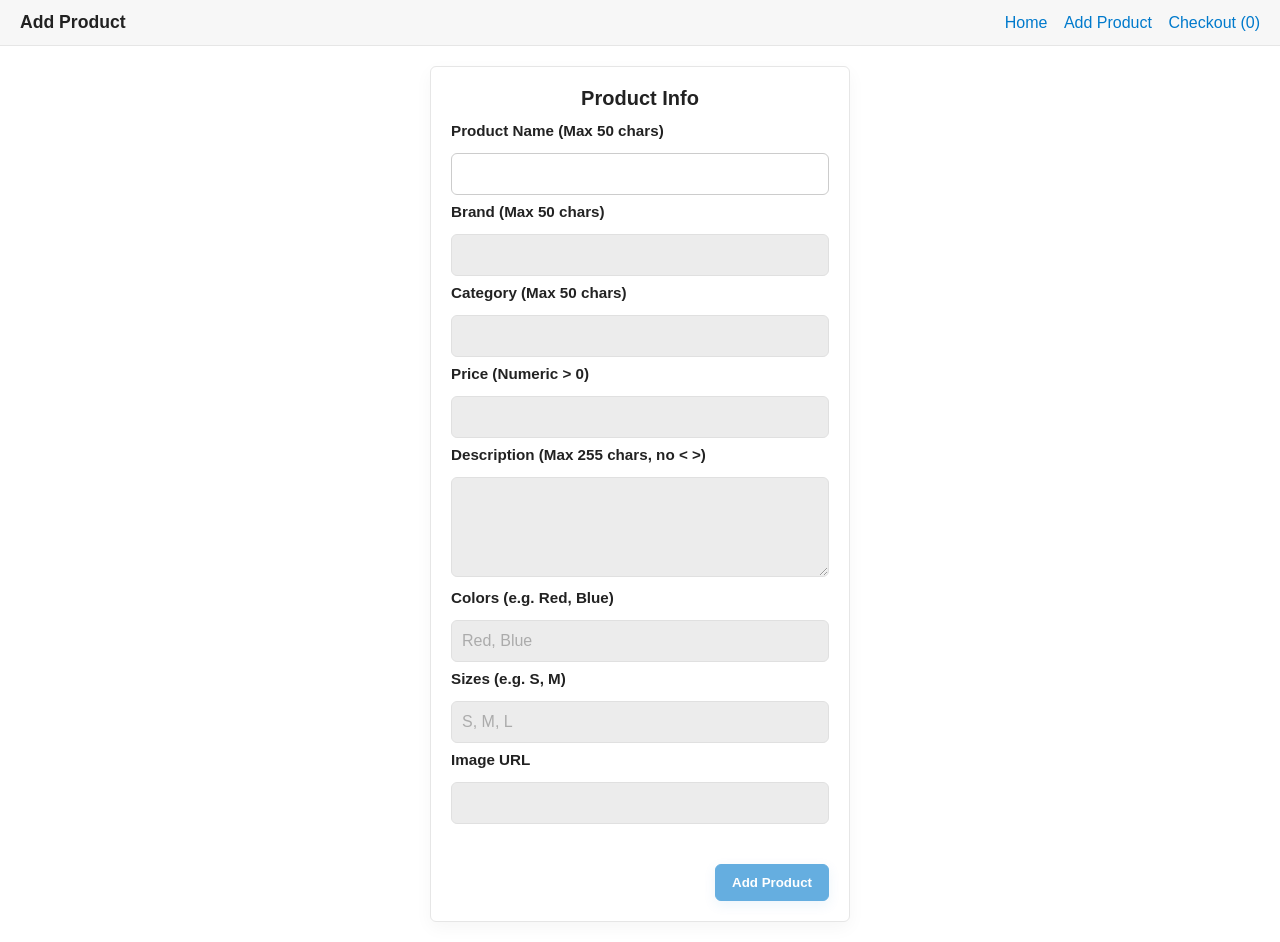
==== add-product.html @ ed346aff "alo" ====
<!doctype html>
<html lang="en">
<head>
  <meta charset="utf-8" />
  <meta name="viewport" content="width=device-width,initial-scale=1" />
  <title>Add Product</title>
  <link rel="stylesheet" href="css/style.css" />
  <style>
    /* CSS hiển thị lỗi */
    .error-msg { color: red; font-size: 0.85em; margin-top: 4px; display: none; }
    .input-error { border: 1px solid red; background-color: #fff0f0; }
    
    /* Làm mờ ô input khi bị Disabled để dễ nhận biết */
    input:disabled, textarea:disabled {
        background-color: #e0e0e0;
        cursor: not-allowed;
        opacity: 0.6;
    }
    
    button { margin-top: 20px; padding: 10px 20px; cursor: pointer; }
    button:disabled { background-color: #ccc; cursor: not-allowed; }
  </style>
</head>
<body>
  <header class="site-header">
    <h1>Add Product</h1>
    <nav>
      <a href="index.html">Home</a>
      <a href="add-product.html">Add Product</a>
      <a href="checkout.html">Checkout (<span id="cart-count">0</span>)</a>
    </nav>
  </header>

  <main>
    <form id="addForm" class="multistep" novalidate>
      <div class="step">
        <h2>Product Info</h2>
        
        <label>Product Name (Max 50 chars)</label>
        <input name="name" id="name" type="text" required />
        <div id="name-error" class="error-msg"></div>

        <label>Brand (Max 50 chars)</label>
        <input name="brand" id="brand" type="text" required />
        <div id="brand-error" class="error-msg"></div>

        <label>Category (Max 50 chars)</label>
        <input name="category" id="category" type="text" required />
        <div id="category-error" class="error-msg"></div>

        <label>Price (Numeric > 0)</label>
        <input name="price" id="price" type="number" step="0.01" required />
        <div id="price-error" class="error-msg"></div>

        <label>Description (Max 255 chars, no &lt; &gt;)</label>
        <textarea name="description" id="description" rows="4"></textarea>
        <div id="description-error" class="error-msg"></div>

        <label>Colors (e.g. Red, Blue)</label>
        <input name="colors" id="colors" type="text" placeholder="Red, Blue" />
        <div id="colors-error" class="error-msg"></div> 

        <label>Sizes (e.g. S, M)</label>
        <input name="sizes" id="sizes" type="text" placeholder="S, M, L" />
        <div id="sizes-error" class="error-msg"></div> 

        <label>Image URL</label>
        <input name="image" id="image" type="url" />
        <div id="image-error" class="error-msg"></div>

        <div class="actions">
          <button type="submit" id="submit" class="btn primary">Add Product</button>
        </div>
      </div>
    </form>
  </main>

  <script src="js/app.js"></script>
  
  <script>
    // --- CẤU HÌNH REGEX ---
    const REGEX_TEXT_STRICT = /^[a-zA-Z0-9\s\u00C0-\u1EF9]+$/; 
    
    // Regex chặn < và > (Dùng cho Description)
    // Ý nghĩa: Chuỗi chỉ được chứa các ký tự KHÔNG PHẢI < hoặc >
    const REGEX_NO_TAGS = /^[^<>]+$/;

    const REGEX_STRICT_LIST = /^[a-zA-Z0-9\u00C0-\u1EF9]+(,\s*[a-zA-Z0-9\u00C0-\u1EF9]+)*$/;
    const REGEX_IMAGE = /^(http|https):\/\/[^ "]+(\.(jpg|png|jpeg|gif|webp))$/i;

    const addForm = document.getElementById('addForm');

    function setError(fieldObj, message) {
        fieldObj.msg = message;
        return false;
    }

    const fields = [
      {
        id: 'name', el: document.getElementById('name'), required: true, 
        validator: function(v) { 
            const t = v.trim();
            if (t.length === 0) return setError(this, 'Name is required');
            if (t.length > 50) return setError(this, 'Name too long (Max 50 chars)');
            if (!REGEX_TEXT_STRICT.test(t)) return setError(this, 'Name contains special characters');
            return true; 
        }, msg: '', touched: false
      },
      {
        id: 'brand', el: document.getElementById('brand'), required: true, 
        validator: function(v) { 
            const t = v.trim();
            if (t.length === 0) return setError(this, 'Brand is required');
            if (t.length > 50) return setError(this, 'Brand too long (Max 50 chars)');
            if (!REGEX_TEXT_STRICT.test(t)) return setError(this, 'Brand contains special characters');
            return true; 
        }, msg: '', touched: false
      },
      {
        id: 'category', el: document.getElementById('category'), required: true, 
        validator: function(v) { 
            const t = v.trim();
            if (t.length === 0) return setError(this, 'Category is required');
            if (t.length > 50) return setError(this, 'Category too long (Max 50 chars)');
            if (!REGEX_TEXT_STRICT.test(t)) return setError(this, 'Category contains special characters');
            return true; 
        }, msg: '', touched: false
      },
      {
        id: 'price', el: document.getElementById('price'), required: true, 
        validator: function(v) {
            if (v === '') return setError(this, 'Price is required');
            if (isNaN(Number(v))) return setError(this, 'Price must be numeric');
            if (Number(v) <= 0) return setError(this, 'Price must be positive');
            return true;
        }, msg: '', touched: false
      },
      {
        id: 'description', el: document.getElementById('description'), required: true, 
        validator: function(v) { 
            const t = v.trim();
            // 1. Kiểm tra rỗng đầu tiên
            if (t.length === 0) return setError(this, 'Description is required');
            
            // 2. Kiểm tra độ dài
            if (t.length > 255) return setError(this, 'Description too long (Max 255 chars)'); 
            
            // 3. Kiểm tra ký tự cấm (nếu không rỗng)
            if (!REGEX_NO_TAGS.test(t)) return setError(this, 'Description cannot contain < or >');
            
            return true; 
        }, msg: '', touched: false
      },
      {
        id: 'colors', el: document.getElementById('colors'), required: true, 
        validator: function(v) { 
            const t = v.trim(); 
            if (t.length === 0) return setError(this, 'Colors are required');
            if (!REGEX_STRICT_LIST.test(t)) return setError(this, 'Invalid Color format');
            return true; 
        }, msg: '', touched: false
      },
      {
        id: 'sizes', el: document.getElementById('sizes'), required: true, 
        validator: function(v) { 
            const t = v.trim(); 
            if (t.length === 0) return setError(this, 'Sizes are required');
            if (!REGEX_STRICT_LIST.test(t)) return setError(this, 'Invalid Size format');
            return true; 
        }, msg: '', touched: false
      },
      {
        id: 'image', el: document.getElementById('image'), required: true, 
        validator: function(v) {
            const t = v.trim();
            if (t.length === 0) return setError(this, 'Image URL is required');
            if (!REGEX_IMAGE.test(t)) return setError(this, 'Invalid Image URL (.jpg, .png...)');
            return true;
        }, msg: '', touched: false
      }
    ];

    function getErrorEl(id){ return document.getElementById(id+'-error'); }

    function isFieldValid(field){
      const val = (field.el && field.el.value !== undefined) ? String(field.el.value) : '';
      return field.required ? !!field.validator.call(field, val) : true;
    }

    function showError(field){
      if(!field.el) return;
      field.el.classList.add('input-error');
      const errEl = getErrorEl(field.id);
      if(errEl){ 
          errEl.style.display = 'block'; 
          errEl.textContent = field.msg; 
      }
    }

    function hideError(field){
      if(!field.el) return;
      field.el.classList.remove('input-error');
      const errEl = getErrorEl(field.id);
      if(errEl){ errEl.style.display = 'none'; }
    }

    function validateFieldDisplay(field){
      const ok = isFieldValid(field);
      if(field.touched && !ok) showError(field); else hideError(field);
      return ok;
    }

    function updateStates(){
      let prevAllValid = true;
      for(let i=0; i<fields.length; i++){
        const f = fields[i];
        
        // --- LOGIC KHÓA Ô TIẾP THEO ---
        if(!prevAllValid){ 
            if(f.el) f.el.disabled = true; // Khóa nếu ô trước lỗi
        } else { 
            if(f.el) f.el.disabled = false; // Mở nếu ô trước ok
        }
        
        // Kiểm tra xem ô hiện tại có hợp lệ không
        // Nếu ô Description đang Blank (Rỗng) -> isFieldValid trả về False -> prevAllValid thành False
        // -> Vòng lặp tiếp theo (Colors) sẽ bị Disabled ngay lập tức.
        if(f.required){
          if(!isFieldValid(f)) prevAllValid = false;
        }
        
        validateFieldDisplay(f);
      }
      
      const allReqOk = fields.filter(f=>f.required).every(f => isFieldValid(f));
      const submitBtn = document.getElementById('submit');
      if(submitBtn) submitBtn.disabled = !allReqOk;
    }

    fields.forEach(f=>{
      if(!f.el) return;
      f.el.addEventListener('blur', ()=>{ f.touched = true; validateFieldDisplay(f); updateStates(); });
      f.el.addEventListener('input', ()=>{ 
          // Khi gõ, nếu đã touched thì hiện lỗi ngay
          if(f.touched) validateFieldDisplay(f); 
          updateStates(); 
      });
    });

    updateStates();

    addForm.addEventListener('submit', (e) => {
      e.preventDefault();
      
      let allValid = true;
      fields.filter(f=>f.required).forEach(f=>{ 
        f.touched = true; 
        if(!isFieldValid(f)) allValid = false; 
      });
      
      if(!allValid) {
          updateStates();
          return;
      }

      // ... (Phần logic lưu dữ liệu giữ nguyên)
      const product = {
        id: Date.now().toString(),
        name: document.getElementById('name').value.trim(),
        brand: document.getElementById('brand').value.trim(),
        category: document.getElementById('category').value.trim(),
        price: Number(document.getElementById('price').value),
        description: document.getElementById('description').value.trim(),
        colors: document.getElementById('colors').value.split(',').map(s=>s.trim()).filter(Boolean),
        sizes: document.getElementById('sizes').value.split(',').map(s=>s.trim()).filter(Boolean),
        image: document.getElementById('image').value.trim(),
      };
      
      try {
        const products = typeof getProducts === 'function' ? getProducts() : [];
        products.unshift(product);
        if (typeof saveProducts === 'function') { saveProducts(products); } 
        else { localStorage.setItem('products', JSON.stringify(products)); }
        alert('Product added successfully!');
        window.location.href = 'index.html';
      } catch (err) { alert('Error: ' + err.message); }
    });
  </script>
</body>
</html>
---- css/style.css ----
/* Basic site styles */
:root{
  --bg:#ffffff;
  --muted:#6c757d;
  --accent:#007acc;
  --danger:#d9534f;
  --border:#e6e6e6;
  --radius:6px;
}
*{box-sizing:border-box}
body{
  font-family:Segoe UI,Roboto,Arial,sans-serif;
  margin:0;padding:0;color:#222;background:var(--bg);
  -webkit-font-smoothing:antialiased;-moz-osx-font-smoothing:grayscale;
}
.site-header{
  display:flex;justify-content:space-between;align-items:center;padding:12px 20px;background:#f7f7f7;border-bottom:1px solid var(--border);
}
.site-header h1{margin:0;font-size:1.1rem}
.site-header nav a{margin-left:12px;text-decoration:none;color:var(--accent)}
main{padding:20px;max-width:1100px;margin:0 auto}

/* Layout grid */
.grid{display:grid;grid-template-columns:repeat(auto-fill,minmax(220px,1fr));gap:16px}

/* Card */
.card{border:1px solid var(--border);padding:12px;border-radius:var(--radius);background:#fff;display:flex;flex-direction:column}
.card img{width:100%;height:140px;object-fit:cover;border-radius:4px}
.card h3{margin:8px 0;font-size:1.05rem}
.card .meta{color:var(--muted);font-size:0.9rem;margin-bottom:6px}
.price{font-weight:700;margin:6px 0}

/* Buttons */
.btn{padding:8px 12px;border-radius:4px;border:1px solid var(--accent);background:transparent;color:var(--accent);cursor:pointer}
.btn.primary{background:var(--accent);color:#fff;border-color:var(--accent);padding:10px 16px;font-weight:600;border-radius:6px;box-shadow:0 4px 12px rgba(0,122,204,0.12)}
.btn.primary:hover{filter:brightness(.95);transform:translateY(-1px)}
.btn[disabled]{opacity:0.6;cursor:not-allowed}

/* Forms & panels */
.panel{background:#fff;border:1px solid var(--border);border-radius:var(--radius);padding:16px;margin-bottom:18px}
.multistep label{display:block;margin:8px 0;font-size:0.95rem}
input[type="text"], input[type="number"], input[type="url"], textarea, select{
  width:100%;padding:10px;border:1px solid #ccc;border-radius:6px;font-size:1rem;margin-top:6px;height:42px;transition:box-shadow .12s ease,border-color .12s ease;
}
textarea{min-height:100px;resize:vertical;padding:10px;height:auto}
.actions{margin-top:12px}
.muted{color:var(--muted)}

/* Small helpers */
.qr-placeholder{width:180px;height:180px;border:2px dashed #666;display:flex;align-items:center;justify-content:center}
.cart-row{padding:6px 0;border-bottom:1px solid var(--border)}

/* Validation styles */
.input-error{border-color:var(--danger) !important; box-shadow:0 0 0 2px rgba(217,83,79,0.05);} 
.error-msg{color:var(--danger);font-size:0.9rem;margin-top:6px;font-weight:600}
input:disabled, select:disabled, textarea:disabled{opacity:0.7}

/* Auth form styles (Login/Register) */
.auth-wrapper{min-height:calc(100vh - 72px);display:flex;align-items:center;justify-content:center;padding:24px}
main form, .auth-card{
  max-width:420px;width:100%;margin:0 auto;background:#fff;border:1px solid var(--border);border-radius:var(--radius);padding:20px;box-shadow:0 6px 18px rgba(0,0,0,0.04)
}
main form h2{margin-top:0;font-size:1.25rem;margin-bottom:12px;text-align:center}
main form label{display:block;margin:10px 0;font-weight:600}

/* two-column rows for form fields: fixed label column + flexible input column */
.form-row{display:flex;align-items:center;justify-content:space-between;gap:16px;margin:12px 0}
.form-label{width:140px;flex:0 0 140px;text-align:right;padding-right:12px;font-weight:600}
.form-field{flex:1;min-width:0;display:flex;flex-direction:column}
.form-field input, .form-field textarea, .form-field select{width:100%;}

main form .actions{display:flex;justify-content:flex-end;align-items:center;gap:8px;margin-top:20px}
.auth-footer{margin-top:14px;text-align:center;color:var(--muted);font-size:0.95rem}
.auth-footer a{color:var(--accent);text-decoration:none}

/* stack labels and inputs on narrow screens */
@media (max-width:640px){
  .form-row{flex-direction:column;align-items:stretch}
  .form-label{width:auto;text-align:left;padding-right:0}
  main form .actions{justify-content:center}
  main form .actions .btn{width:100%;}
  main form{padding:14px}
}
input:focus, textarea:focus, select:focus{outline:none;box-shadow:0 0 0 3px rgba(0,122,204,0.08);border-color:var(--accent)}

/* Checkout styles */
#cart-area{background:#fff;border:1px solid var(--border);padding:16px;border-radius:var(--radius);margin-bottom:16px}
#cart-area .cart-row{display:flex;justify-content:space-between;align-items:center;padding:10px 0;border-bottom:1px solid var(--border)}
#cart-area .cart-row .name{font-weight:600}
#cart-area .cart-row .meta{color:var(--muted);font-size:0.9rem;margin-left:8px}
#cart-area .cart-row:last-child{border-bottom:none}
#cart-area h3{margin-top:12px;text-align:right}
#empty-msg{padding:14px;background:#fff;border:1px dashed var(--border);border-radius:var(--radius);text-align:center}

#payment{background:#fff;border:1px solid var(--border);padding:16px;border-radius:var(--radius);margin-bottom:16px}
#payment label{display:block;margin:10px 0}
#payment .actions{display:flex;justify-content:flex-end}
#payment .qr-placeholder{width:220px;height:220px;border-radius:8px;border:1px dashed #888;display:flex;align-items:center;justify-content:center;margin:12px 0}

/* Smaller QR on mobile */
@media (max-width:640px){
  .grid{grid-template-columns:repeat(auto-fill,minmax(160px,1fr));}
  .site-header{padding:10px}
  main{padding:12px}
  main form{margin:12px;padding:14px}
  #cart-area .cart-row{flex-direction:column;align-items:flex-start}
  #payment .qr-placeholder{width:100%;height:160px}
}
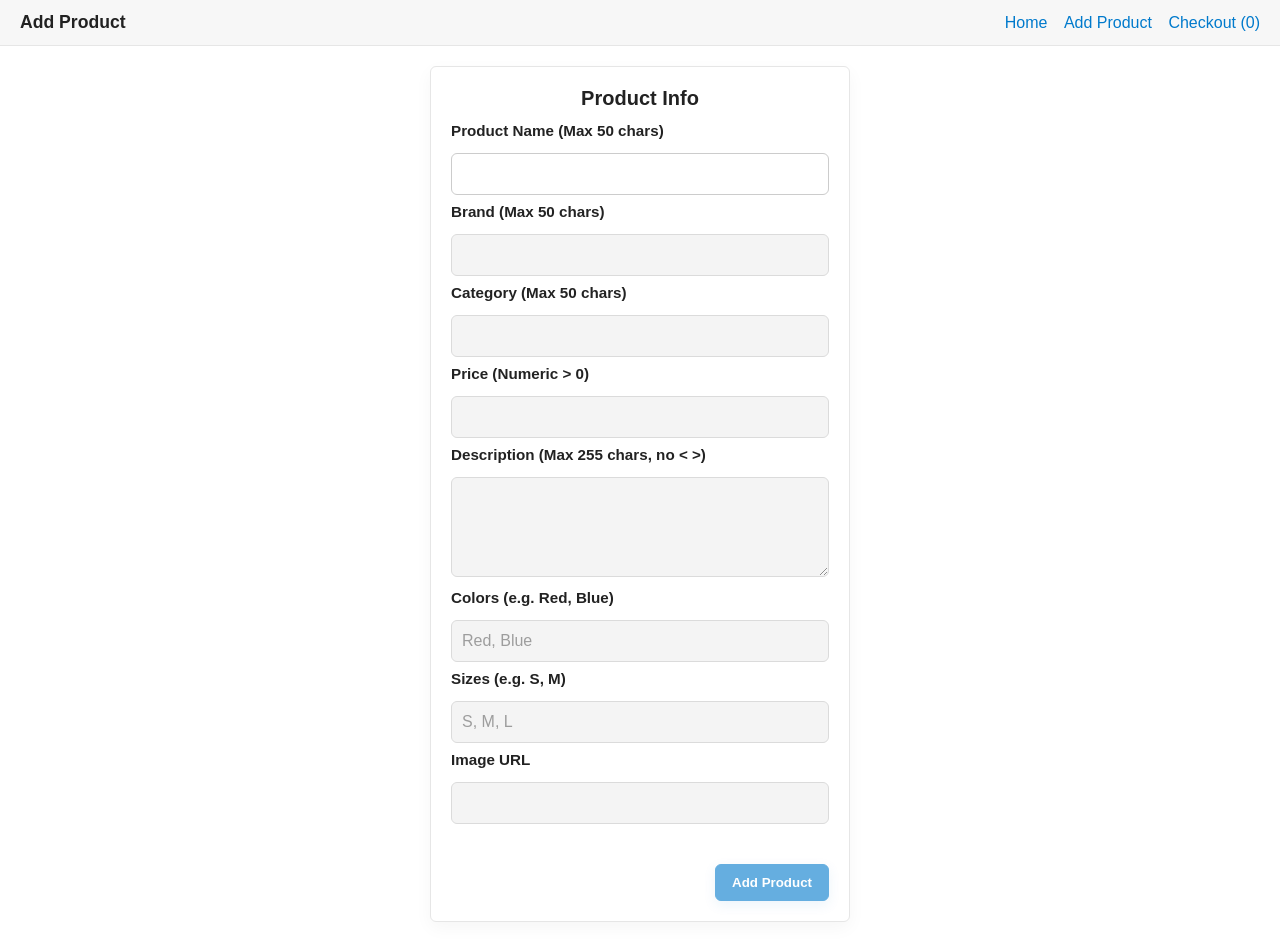
==== commit 8c7628c4: "alo" ====
--- a/add-product.html
+++ b/add-product.html
@@ -10,13 +10,20 @@
     .error-msg { color: red; font-size: 0.85em; margin-top: 4px; display: none; }
     .input-error { border: 1px solid red; background-color: #fff0f0; }
     
-    /* Làm mờ ô input khi bị Disabled để dễ nhận biết */
+    /* Làm mờ ô input khi bị Disabled */
     input:disabled, textarea:disabled {
-        background-color: #e0e0e0;
+        background-color: #f0f0f0; /* Màu xám nhẹ */
         cursor: not-allowed;
-        opacity: 0.6;
+        opacity: 0.7;
     }
     
+    /* Hiệu ứng khi focus để người dùng biết đang nhập ở đâu */
+    input:focus, textarea:focus {
+        border-color: #007bff;
+        outline: none;
+        background-color: #fff;
+    }
+
     button { margin-top: 20px; padding: 10px 20px; cursor: pointer; }
     button:disabled { background-color: #ccc; cursor: not-allowed; }
   </style>
@@ -80,11 +87,7 @@
   <script>
     // --- CẤU HÌNH REGEX ---
     const REGEX_TEXT_STRICT = /^[a-zA-Z0-9\s\u00C0-\u1EF9]+$/; 
-    
-    // Regex chặn < và > (Dùng cho Description)
-    // Ý nghĩa: Chuỗi chỉ được chứa các ký tự KHÔNG PHẢI < hoặc >
     const REGEX_NO_TAGS = /^[^<>]+$/;
-
     const REGEX_STRICT_LIST = /^[a-zA-Z0-9\u00C0-\u1EF9]+(,\s*[a-zA-Z0-9\u00C0-\u1EF9]+)*$/;
     const REGEX_IMAGE = /^(http|https):\/\/[^ "]+(\.(jpg|png|jpeg|gif|webp))$/i;
 
@@ -95,98 +98,96 @@
         return false;
     }
 
+    // Cấu hình các trường (Thêm lại thuộc tính touched: false)
     const fields = [
       {
-        id: 'name', el: document.getElementById('name'), required: true, 
-        validator: function(v) { 
-            const t = v.trim();
-            if (t.length === 0) return setError(this, 'Name is required');
+        id: 'name', el: document.getElementById('name'), required: true, touched: false,
+        validator: function(v) { 
+            const t = v.trim();
+            if (t === '') return setError(this, 'Name is required');
             if (t.length > 50) return setError(this, 'Name too long (Max 50 chars)');
             if (!REGEX_TEXT_STRICT.test(t)) return setError(this, 'Name contains special characters');
             return true; 
-        }, msg: '', touched: false
-      },
-      {
-        id: 'brand', el: document.getElementById('brand'), required: true, 
-        validator: function(v) { 
-            const t = v.trim();
-            if (t.length === 0) return setError(this, 'Brand is required');
+        }, msg: ''
+      },
+      {
+        id: 'brand', el: document.getElementById('brand'), required: true, touched: false,
+        validator: function(v) { 
+            const t = v.trim();
+            if (t === '') return setError(this, 'Brand is required');
             if (t.length > 50) return setError(this, 'Brand too long (Max 50 chars)');
             if (!REGEX_TEXT_STRICT.test(t)) return setError(this, 'Brand contains special characters');
             return true; 
-        }, msg: '', touched: false
-      },
-      {
-        id: 'category', el: document.getElementById('category'), required: true, 
-        validator: function(v) { 
-            const t = v.trim();
-            if (t.length === 0) return setError(this, 'Category is required');
+        }, msg: ''
+      },
+      {
+        id: 'category', el: document.getElementById('category'), required: true, touched: false,
+        validator: function(v) { 
+            const t = v.trim();
+            if (t === '') return setError(this, 'Category is required');
             if (t.length > 50) return setError(this, 'Category too long (Max 50 chars)');
             if (!REGEX_TEXT_STRICT.test(t)) return setError(this, 'Category contains special characters');
             return true; 
-        }, msg: '', touched: false
-      },
-      {
-        id: 'price', el: document.getElementById('price'), required: true, 
+        }, msg: ''
+      },
+      {
+        id: 'price', el: document.getElementById('price'), required: true, touched: false,
         validator: function(v) {
-            if (v === '') return setError(this, 'Price is required');
-            if (isNaN(Number(v))) return setError(this, 'Price must be numeric');
-            if (Number(v) <= 0) return setError(this, 'Price must be positive');
+            const valStr = v.trim();
+            if (valStr === '') return setError(this, 'Price is required');
+            if (isNaN(Number(valStr))) return setError(this, 'Price must be numeric');
+            if (Number(valStr) <= 0) return setError(this, 'Price must be positive');
             return true;
-        }, msg: '', touched: false
-      },
-      {
-        id: 'description', el: document.getElementById('description'), required: true, 
-        validator: function(v) { 
-            const t = v.trim();
-            // 1. Kiểm tra rỗng đầu tiên
-            if (t.length === 0) return setError(this, 'Description is required');
-            
-            // 2. Kiểm tra độ dài
+        }, msg: ''
+      },
+      {
+        id: 'description', el: document.getElementById('description'), required: true, touched: false,
+        validator: function(v) { 
+            const t = v.trim();
+            if (t === '') return setError(this, 'Description is required');
             if (t.length > 255) return setError(this, 'Description too long (Max 255 chars)'); 
-            
-            // 3. Kiểm tra ký tự cấm (nếu không rỗng)
             if (!REGEX_NO_TAGS.test(t)) return setError(this, 'Description cannot contain < or >');
-            
-            return true; 
-        }, msg: '', touched: false
-      },
-      {
-        id: 'colors', el: document.getElementById('colors'), required: true, 
+            return true; 
+        }, msg: ''
+      },
+      {
+        id: 'colors', el: document.getElementById('colors'), required: true, touched: false,
         validator: function(v) { 
             const t = v.trim(); 
-            if (t.length === 0) return setError(this, 'Colors are required');
+            if (t === '') return setError(this, 'Colors are required');
             if (!REGEX_STRICT_LIST.test(t)) return setError(this, 'Invalid Color format');
             return true; 
-        }, msg: '', touched: false
-      },
-      {
-        id: 'sizes', el: document.getElementById('sizes'), required: true, 
+        }, msg: ''
+      },
+      {
+        id: 'sizes', el: document.getElementById('sizes'), required: true, touched: false,
         validator: function(v) { 
             const t = v.trim(); 
-            if (t.length === 0) return setError(this, 'Sizes are required');
+            if (t === '') return setError(this, 'Sizes are required');
             if (!REGEX_STRICT_LIST.test(t)) return setError(this, 'Invalid Size format');
             return true; 
-        }, msg: '', touched: false
-      },
-      {
-        id: 'image', el: document.getElementById('image'), required: true, 
+        }, msg: ''
+      },
+      {
+        id: 'image', el: document.getElementById('image'), required: true, touched: false,
         validator: function(v) {
             const t = v.trim();
-            if (t.length === 0) return setError(this, 'Image URL is required');
+            if (t === '') return setError(this, 'Image URL is required');
             if (!REGEX_IMAGE.test(t)) return setError(this, 'Invalid Image URL (.jpg, .png...)');
             return true;
-        }, msg: '', touched: false
+        }, msg: ''
       }
     ];
 
     function getErrorEl(id){ return document.getElementById(id+'-error'); }
 
+    // Hàm kiểm tra hợp lệ (trả về true/false)
     function isFieldValid(field){
       const val = (field.el && field.el.value !== undefined) ? String(field.el.value) : '';
       return field.required ? !!field.validator.call(field, val) : true;
     }
 
+    // Hàm hiển thị lỗi
     function showError(field){
       if(!field.el) return;
       field.el.classList.add('input-error');
@@ -197,6 +198,7 @@
       }
     }
 
+    // Hàm ẩn lỗi
     function hideError(field){
       if(!field.el) return;
       field.el.classList.remove('input-error');
@@ -204,66 +206,89 @@
       if(errEl){ errEl.style.display = 'none'; }
     }
 
+    // QUAN TRỌNG: Logic hiển thị lỗi
+    // Chỉ hiện lỗi khi field.touched = true (đã Blur/Tab đi) VÀ dữ liệu không hợp lệ
     function validateFieldDisplay(field){
       const ok = isFieldValid(field);
-      if(field.touched && !ok) showError(field); else hideError(field);
+      if(field.touched && !ok) {
+          showError(field);
+      } else {
+          hideError(field);
+      }
       return ok;
     }
 
+    // QUAN TRỌNG: Logic cập nhật trạng thái Disable/Enable các ô tiếp theo
     function updateStates(){
-      let prevAllValid = true;
+      let prevAllValid = true; // Biến cờ: các ô trước đó đã ok chưa?
+
       for(let i=0; i<fields.length; i++){
         const f = fields[i];
         
-        // --- LOGIC KHÓA Ô TIẾP THEO ---
+        // 1. Xử lý khóa/mở ô input
         if(!prevAllValid){ 
-            if(f.el) f.el.disabled = true; // Khóa nếu ô trước lỗi
+            // Nếu các ô trước chưa xong -> Khóa ô này lại
+            if(f.el) f.el.disabled = true;
         } else { 
-            if(f.el) f.el.disabled = false; // Mở nếu ô trước ok
+            // Nếu các ô trước đã ngon -> Mở ô này ra để nhập
+            if(f.el) f.el.disabled = false;
         }
         
-        // Kiểm tra xem ô hiện tại có hợp lệ không
-        // Nếu ô Description đang Blank (Rỗng) -> isFieldValid trả về False -> prevAllValid thành False
-        // -> Vòng lặp tiếp theo (Colors) sẽ bị Disabled ngay lập tức.
+        // 2. Kiểm tra tính hợp lệ của ô hiện tại để quyết định cho ô sau hay không
+        // Lưu ý: Dù chưa hiện lỗi đỏ (do chưa touched), nhưng nếu dữ liệu sai 
+        // thì vẫn tính là prevAllValid = false để khóa ô sau.
         if(f.required){
-          if(!isFieldValid(f)) prevAllValid = false;
+          if(!isFieldValid(f)) {
+              prevAllValid = false; 
+          }
         }
         
+        // 3. Cập nhật hiển thị (Đỏ hay không đỏ)
         validateFieldDisplay(f);
       }
       
+      // Khóa nút Submit nếu chưa xong hết
       const allReqOk = fields.filter(f=>f.required).every(f => isFieldValid(f));
       const submitBtn = document.getElementById('submit');
       if(submitBtn) submitBtn.disabled = !allReqOk;
     }
 
+    // Gán sự kiện
     fields.forEach(f=>{
       if(!f.el) return;
-      f.el.addEventListener('blur', ()=>{ f.touched = true; validateFieldDisplay(f); updateStates(); });
+      
+      // Sự kiện BLUR (Tab đi): Đánh dấu đã touched -> Kiểm tra hiển thị lỗi
+      f.el.addEventListener('blur', ()=>{ 
+          f.touched = true; 
+          updateStates(); 
+      });
+      
+      // Sự kiện INPUT (Đang gõ): 
+      // Nếu đang đỏ mà gõ đúng thì xanh lại ngay.
+      // Nếu chưa đỏ thì cứ gõ thoải mái.
       f.el.addEventListener('input', ()=>{ 
-          // Khi gõ, nếu đã touched thì hiện lỗi ngay
-          if(f.touched) validateFieldDisplay(f); 
           updateStates(); 
       });
     });
 
+    // Chạy lần đầu để khóa các ô dưới (trừ Name)
     updateStates();
 
+    // Xử lý Submit
     addForm.addEventListener('submit', (e) => {
       e.preventDefault();
       
       let allValid = true;
+      // Khi nhấn Submit, đánh dấu tất cả là touched để hiện lỗi nếu có
       fields.filter(f=>f.required).forEach(f=>{ 
         f.touched = true; 
         if(!isFieldValid(f)) allValid = false; 
       });
       
-      if(!allValid) {
-          updateStates();
-          return;
-      }
-
-      // ... (Phần logic lưu dữ liệu giữ nguyên)
+      updateStates(); // Cập nhật lại giao diện (hiện đỏ hết các chỗ sai)
+
+      if(!allValid) return;
+
       const product = {
         id: Date.now().toString(),
         name: document.getElementById('name').value.trim(),
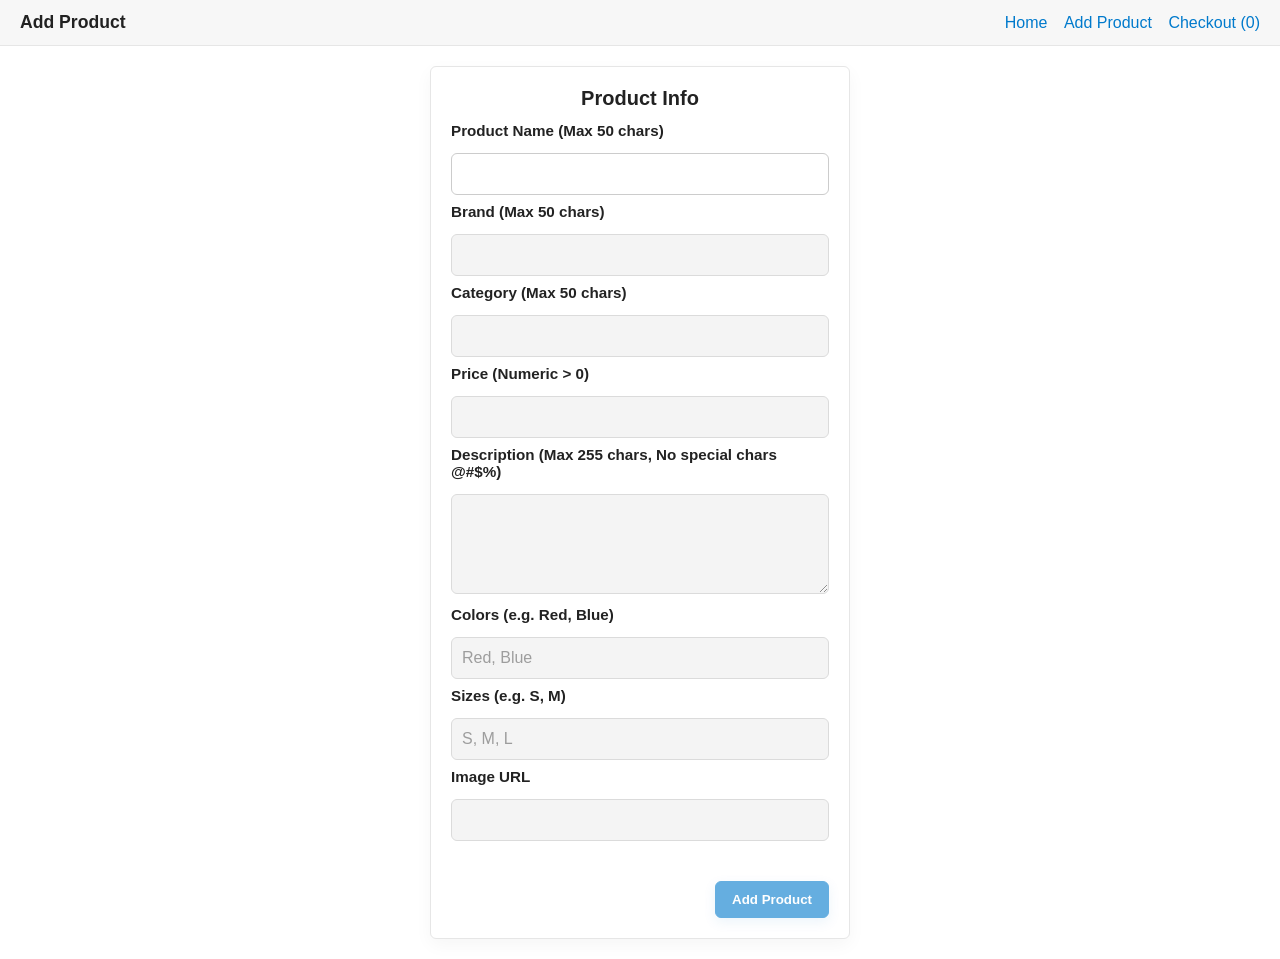
==== commit 724e7902: "alo" ====
--- a/add-product.html
+++ b/add-product.html
@@ -17,7 +17,7 @@
         opacity: 0.7;
     }
     
-    /* Hiệu ứng khi focus để người dùng biết đang nhập ở đâu */
+    /* Hiệu ứng khi focus */
     input:focus, textarea:focus {
         border-color: #007bff;
         outline: none;
@@ -59,7 +59,7 @@
         <input name="price" id="price" type="number" step="0.01" required />
         <div id="price-error" class="error-msg"></div>
 
-        <label>Description (Max 255 chars, no &lt; &gt;)</label>
+        <label>Description (Max 255 chars, No special chars @#$%)</label>
         <textarea name="description" id="description" rows="4"></textarea>
         <div id="description-error" class="error-msg"></div>
 
@@ -86,9 +86,17 @@
   
   <script>
     // --- CẤU HÌNH REGEX ---
+    // 1. Chỉ cho phép chữ, số, khoảng trắng và tiếng Việt (Dùng cho Name, Brand, Category)
     const REGEX_TEXT_STRICT = /^[a-zA-Z0-9\s\u00C0-\u1EF9]+$/; 
-    const REGEX_NO_TAGS = /^[^<>]+$/;
+    
+    // 2. MỚI: Description an toàn (Cho phép chữ, số, tiếng Việt và dấu .,-) 
+    // KHÔNG cho phép: @ # $ % ^ & * ( ) < > / \ |
+    const REGEX_DESC_SAFE = /^[a-zA-Z0-9\s\u00C0-\u1EF9.,-]+$/;
+
+    // 3. Danh sách (Colors, Sizes)
     const REGEX_STRICT_LIST = /^[a-zA-Z0-9\u00C0-\u1EF9]+(,\s*[a-zA-Z0-9\u00C0-\u1EF9]+)*$/;
+    
+    // 4. URL Hình ảnh
     const REGEX_IMAGE = /^(http|https):\/\/[^ "]+(\.(jpg|png|jpeg|gif|webp))$/i;
 
     const addForm = document.getElementById('addForm');
@@ -98,7 +106,6 @@
         return false;
     }
 
-    // Cấu hình các trường (Thêm lại thuộc tính touched: false)
     const fields = [
       {
         id: 'name', el: document.getElementById('name'), required: true, touched: false,
@@ -146,7 +153,10 @@
             const t = v.trim();
             if (t === '') return setError(this, 'Description is required');
             if (t.length > 255) return setError(this, 'Description too long (Max 255 chars)'); 
-            if (!REGEX_NO_TAGS.test(t)) return setError(this, 'Description cannot contain < or >');
+            
+            // SỬA: Dùng Regex chặt chẽ hơn để cấm ký tự đặc biệt
+            if (!REGEX_DESC_SAFE.test(t)) return setError(this, 'Description contains special characters');
+            
             return true; 
         }, msg: ''
       },
@@ -181,13 +191,11 @@
 
     function getErrorEl(id){ return document.getElementById(id+'-error'); }
 
-    // Hàm kiểm tra hợp lệ (trả về true/false)
     function isFieldValid(field){
       const val = (field.el && field.el.value !== undefined) ? String(field.el.value) : '';
       return field.required ? !!field.validator.call(field, val) : true;
     }
 
-    // Hàm hiển thị lỗi
     function showError(field){
       if(!field.el) return;
       field.el.classList.add('input-error');
@@ -198,7 +206,6 @@
       }
     }
 
-    // Hàm ẩn lỗi
     function hideError(field){
       if(!field.el) return;
       field.el.classList.remove('input-error');
@@ -206,8 +213,6 @@
       if(errEl){ errEl.style.display = 'none'; }
     }
 
-    // QUAN TRỌNG: Logic hiển thị lỗi
-    // Chỉ hiện lỗi khi field.touched = true (đã Blur/Tab đi) VÀ dữ liệu không hợp lệ
     function validateFieldDisplay(field){
       const ok = isFieldValid(field);
       if(field.touched && !ok) {
@@ -218,74 +223,62 @@
       return ok;
     }
 
-    // QUAN TRỌNG: Logic cập nhật trạng thái Disable/Enable các ô tiếp theo
     function updateStates(){
-      let prevAllValid = true; // Biến cờ: các ô trước đó đã ok chưa?
+      let prevAllValid = true;
 
       for(let i=0; i<fields.length; i++){
         const f = fields[i];
         
-        // 1. Xử lý khóa/mở ô input
+        // 1. Logic khóa ô input
         if(!prevAllValid){ 
-            // Nếu các ô trước chưa xong -> Khóa ô này lại
             if(f.el) f.el.disabled = true;
         } else { 
-            // Nếu các ô trước đã ngon -> Mở ô này ra để nhập
             if(f.el) f.el.disabled = false;
         }
         
-        // 2. Kiểm tra tính hợp lệ của ô hiện tại để quyết định cho ô sau hay không
-        // Lưu ý: Dù chưa hiện lỗi đỏ (do chưa touched), nhưng nếu dữ liệu sai 
-        // thì vẫn tính là prevAllValid = false để khóa ô sau.
+        // 2. Logic tuần tự
         if(f.required){
           if(!isFieldValid(f)) {
               prevAllValid = false; 
           }
         }
         
-        // 3. Cập nhật hiển thị (Đỏ hay không đỏ)
+        // 3. Logic hiển thị
         validateFieldDisplay(f);
       }
       
-      // Khóa nút Submit nếu chưa xong hết
       const allReqOk = fields.filter(f=>f.required).every(f => isFieldValid(f));
       const submitBtn = document.getElementById('submit');
       if(submitBtn) submitBtn.disabled = !allReqOk;
     }
 
-    // Gán sự kiện
     fields.forEach(f=>{
       if(!f.el) return;
       
-      // Sự kiện BLUR (Tab đi): Đánh dấu đã touched -> Kiểm tra hiển thị lỗi
+      // BLUR: Đánh dấu đã xem -> Check lỗi đỏ
       f.el.addEventListener('blur', ()=>{ 
           f.touched = true; 
           updateStates(); 
       });
       
-      // Sự kiện INPUT (Đang gõ): 
-      // Nếu đang đỏ mà gõ đúng thì xanh lại ngay.
-      // Nếu chưa đỏ thì cứ gõ thoải mái.
+      // INPUT: Đang gõ -> Chỉ check logic mở khóa (chưa hiện đỏ nếu chưa touched)
       f.el.addEventListener('input', ()=>{ 
           updateStates(); 
       });
     });
 
-    // Chạy lần đầu để khóa các ô dưới (trừ Name)
     updateStates();
 
-    // Xử lý Submit
     addForm.addEventListener('submit', (e) => {
       e.preventDefault();
       
       let allValid = true;
-      // Khi nhấn Submit, đánh dấu tất cả là touched để hiện lỗi nếu có
       fields.filter(f=>f.required).forEach(f=>{ 
         f.touched = true; 
         if(!isFieldValid(f)) allValid = false; 
       });
       
-      updateStates(); // Cập nhật lại giao diện (hiện đỏ hết các chỗ sai)
+      updateStates();
 
       if(!allValid) return;
 
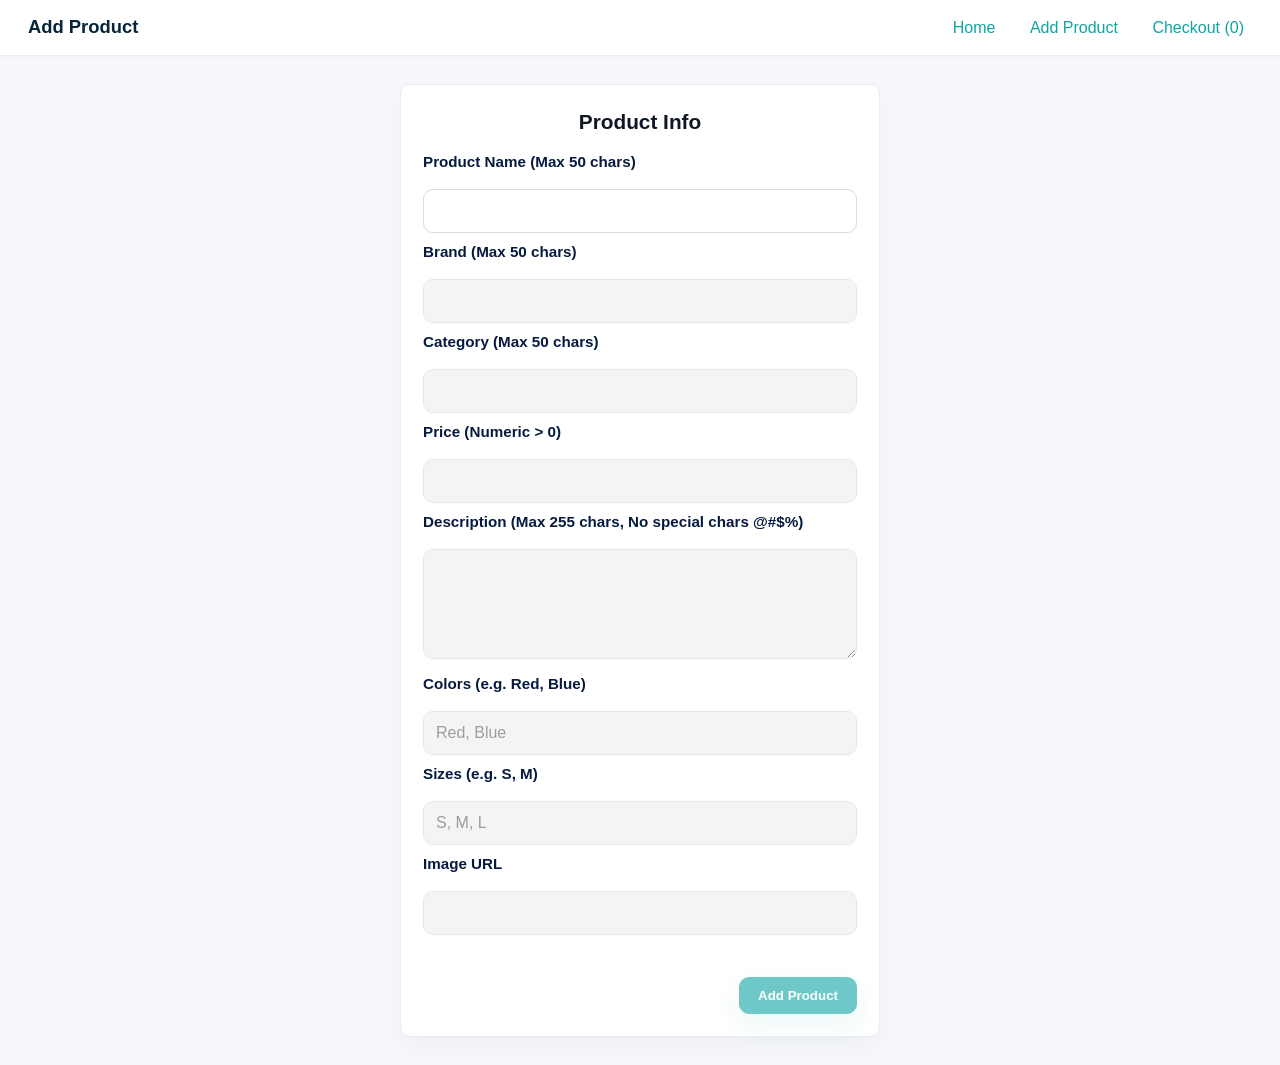
==== commit 04a95f0b: "Update add-product.html" ====
--- a/add-product.html
+++ b/add-product.html
@@ -1,308 +1,414 @@
 <!doctype html>
 <html lang="en">
-<head>
-  <meta charset="utf-8" />
-  <meta name="viewport" content="width=device-width,initial-scale=1" />
-  <title>Add Product</title>
-  <link rel="stylesheet" href="css/style.css" />
-  <style>
-    /* CSS hiển thị lỗi */
-    .error-msg { color: red; font-size: 0.85em; margin-top: 4px; display: none; }
-    .input-error { border: 1px solid red; background-color: #fff0f0; }
-    
-    /* Làm mờ ô input khi bị Disabled */
-    input:disabled, textarea:disabled {
+  <head>
+    <meta charset="utf-8" />
+    <meta name="viewport" content="width=device-width,initial-scale=1" />
+    <title>Add Product</title>
+    <link rel="stylesheet" href="css/style.css" />
+    <style>
+      /* CSS hiển thị lỗi */
+      .error-msg {
+        color: red;
+        font-size: 0.85em;
+        margin-top: 4px;
+        display: none;
+      }
+      .input-error {
+        border: 1px solid red;
+        background-color: #fff0f0;
+      }
+
+      /* Làm mờ ô input khi bị Disabled */
+      input:disabled,
+      textarea:disabled {
         background-color: #f0f0f0; /* Màu xám nhẹ */
         cursor: not-allowed;
         opacity: 0.7;
-    }
-    
-    /* Hiệu ứng khi focus */
-    input:focus, textarea:focus {
+      }
+
+      /* Hiệu ứng khi focus */
+      input:focus,
+      textarea:focus {
         border-color: #007bff;
         outline: none;
         background-color: #fff;
-    }
-
-    button { margin-top: 20px; padding: 10px 20px; cursor: pointer; }
-    button:disabled { background-color: #ccc; cursor: not-allowed; }
-  </style>
-</head>
-<body>
-  <header class="site-header">
-    <h1>Add Product</h1>
-    <nav>
-      <a href="index.html">Home</a>
-      <a href="add-product.html">Add Product</a>
-      <a href="checkout.html">Checkout (<span id="cart-count">0</span>)</a>
-    </nav>
-  </header>
-
-  <main>
-    <form id="addForm" class="multistep" novalidate>
-      <div class="step">
-        <h2>Product Info</h2>
-        
-        <label>Product Name (Max 50 chars)</label>
-        <input name="name" id="name" type="text" required />
-        <div id="name-error" class="error-msg"></div>
-
-        <label>Brand (Max 50 chars)</label>
-        <input name="brand" id="brand" type="text" required />
-        <div id="brand-error" class="error-msg"></div>
-
-        <label>Category (Max 50 chars)</label>
-        <input name="category" id="category" type="text" required />
-        <div id="category-error" class="error-msg"></div>
-
-        <label>Price (Numeric > 0)</label>
-        <input name="price" id="price" type="number" step="0.01" required />
-        <div id="price-error" class="error-msg"></div>
-
-        <label>Description (Max 255 chars, No special chars @#$%)</label>
-        <textarea name="description" id="description" rows="4"></textarea>
-        <div id="description-error" class="error-msg"></div>
-
-        <label>Colors (e.g. Red, Blue)</label>
-        <input name="colors" id="colors" type="text" placeholder="Red, Blue" />
-        <div id="colors-error" class="error-msg"></div> 
-
-        <label>Sizes (e.g. S, M)</label>
-        <input name="sizes" id="sizes" type="text" placeholder="S, M, L" />
-        <div id="sizes-error" class="error-msg"></div> 
-
-        <label>Image URL</label>
-        <input name="image" id="image" type="url" />
-        <div id="image-error" class="error-msg"></div>
-
-        <div class="actions">
-          <button type="submit" id="submit" class="btn primary">Add Product</button>
+      }
+
+      button {
+        margin-top: 20px;
+        padding: 10px 20px;
+        cursor: pointer;
+      }
+      button:disabled {
+        background-color: #ccc;
+        cursor: not-allowed;
+      }
+    </style>
+  </head>
+  <body>
+    <header class="site-header">
+      <h1>Add Product</h1>
+      <nav>
+        <a href="index.html">Home</a>
+        <a href="add-product.html">Add Product</a>
+        <a href="checkout.html">Checkout (<span id="cart-count">0</span>)</a>
+      </nav>
+    </header>
+
+    <main>
+      <form id="addForm" class="multistep" novalidate>
+        <div class="step">
+          <h2>Product Info</h2>
+
+          <label>Product Name (Max 50 chars)</label>
+          <input name="name" id="name" type="text" required />
+          <div id="name-error" class="error-msg"></div>
+
+          <label>Brand (Max 50 chars)</label>
+          <input name="brand" id="brand" type="text" required />
+          <div id="brand-error" class="error-msg"></div>
+
+          <label>Category (Max 50 chars)</label>
+          <input name="category" id="category" type="text" required />
+          <div id="category-error" class="error-msg"></div>
+
+          <label>Price (Numeric > 0)</label>
+          <input name="price" id="price" type="text" step="0.01" required />
+          <div id="price-error" class="error-msg"></div>
+
+          <label>Description (Max 255 chars, No special chars @#$%)</label>
+          <textarea name="description" id="description" rows="4"></textarea>
+          <div id="description-error" class="error-msg"></div>
+
+          <label>Colors (e.g. Red, Blue)</label>
+          <input
+            name="colors"
+            id="colors"
+            type="text"
+            placeholder="Red, Blue"
+          />
+          <div id="colors-error" class="error-msg"></div>
+
+          <label>Sizes (e.g. S, M)</label>
+          <input name="sizes" id="sizes" type="text" placeholder="S, M, L" />
+          <div id="sizes-error" class="error-msg"></div>
+
+          <label>Image URL</label>
+          <input name="image" id="image" type="url" />
+          <div id="image-error" class="error-msg"></div>
+
+          <div class="actions">
+            <button type="submit" id="submit" class="btn primary">
+              Add Product
+            </button>
+          </div>
         </div>
-      </div>
-    </form>
-  </main>
-
-  <script src="js/app.js"></script>
-  
-  <script>
-    // --- CẤU HÌNH REGEX ---
-    // 1. Chỉ cho phép chữ, số, khoảng trắng và tiếng Việt (Dùng cho Name, Brand, Category)
-    const REGEX_TEXT_STRICT = /^[a-zA-Z0-9\s\u00C0-\u1EF9]+$/; 
-    
-    // 2. MỚI: Description an toàn (Cho phép chữ, số, tiếng Việt và dấu .,-) 
-    // KHÔNG cho phép: @ # $ % ^ & * ( ) < > / \ |
-    const REGEX_DESC_SAFE = /^[a-zA-Z0-9\s\u00C0-\u1EF9.,-]+$/;
-
-    // 3. Danh sách (Colors, Sizes)
-    const REGEX_STRICT_LIST = /^[a-zA-Z0-9\u00C0-\u1EF9]+(,\s*[a-zA-Z0-9\u00C0-\u1EF9]+)*$/;
-    
-    // 4. URL Hình ảnh
-    const REGEX_IMAGE = /^(http|https):\/\/[^ "]+(\.(jpg|png|jpeg|gif|webp))$/i;
-
-    const addForm = document.getElementById('addForm');
-
-    function setError(fieldObj, message) {
+      </form>
+    </main>
+
+    <script src="js/app.js"></script>
+
+    <script>
+      // --- CẤU HÌNH REGEX ---
+      // 1. Chỉ cho phép chữ, số, khoảng trắng và tiếng Việt (Dùng cho Name, Brand, Category)
+      const REGEX_TEXT_STRICT = /^[a-zA-Z0-9\s\u00C0-\u1EF9]+$/;
+
+      // 2. MỚI: Description an toàn (Cho phép chữ, số, tiếng Việt và dấu .,-)
+      // KHÔNG cho phép: @ # $ % ^ & * ( ) < > / \ |
+      const REGEX_DESC_SAFE = /^[a-zA-Z0-9\s\u00C0-\u1EF9.,-]+$/;
+
+      // 3. Danh sách (Colors, Sizes)
+      const REGEX_STRICT_LIST =
+        /^[a-zA-Z0-9\u00C0-\u1EF9]+(,\s*[a-zA-Z0-9\u00C0-\u1EF9]+)*$/;
+
+      // 4. URL Hình ảnh
+      const REGEX_IMAGE =
+        /^(http|https):\/\/[^ "]+(\.(jpg|png|jpeg|gif|webp))$/i;
+
+      const addForm = document.getElementById("addForm");
+
+      function setError(fieldObj, message) {
         fieldObj.msg = message;
         return false;
-    }
-
-    const fields = [
-      {
-        id: 'name', el: document.getElementById('name'), required: true, touched: false,
-        validator: function(v) { 
-            const t = v.trim();
-            if (t === '') return setError(this, 'Name is required');
-            if (t.length > 50) return setError(this, 'Name too long (Max 50 chars)');
-            if (!REGEX_TEXT_STRICT.test(t)) return setError(this, 'Name contains special characters');
-            return true; 
-        }, msg: ''
-      },
-      {
-        id: 'brand', el: document.getElementById('brand'), required: true, touched: false,
-        validator: function(v) { 
-            const t = v.trim();
-            if (t === '') return setError(this, 'Brand is required');
-            if (t.length > 50) return setError(this, 'Brand too long (Max 50 chars)');
-            if (!REGEX_TEXT_STRICT.test(t)) return setError(this, 'Brand contains special characters');
-            return true; 
-        }, msg: ''
-      },
-      {
-        id: 'category', el: document.getElementById('category'), required: true, touched: false,
-        validator: function(v) { 
-            const t = v.trim();
-            if (t === '') return setError(this, 'Category is required');
-            if (t.length > 50) return setError(this, 'Category too long (Max 50 chars)');
-            if (!REGEX_TEXT_STRICT.test(t)) return setError(this, 'Category contains special characters');
-            return true; 
-        }, msg: ''
-      },
-      {
-        id: 'price', el: document.getElementById('price'), required: true, touched: false,
-        validator: function(v) {
+      }
+
+      const fields = [
+        {
+          id: "name",
+          el: document.getElementById("name"),
+          required: true,
+          touched: false,
+          validator: function (v) {
+            const t = v.trim();
+            if (t === "") return setError(this, "Name is required");
+            if (t.length > 50)
+              return setError(this, "Name too long (Max 50 chars)");
+            if (!REGEX_TEXT_STRICT.test(t))
+              return setError(this, "Name contains special characters");
+            return true;
+          },
+          msg: "",
+        },
+        {
+          id: "brand",
+          el: document.getElementById("brand"),
+          required: true,
+          touched: false,
+          validator: function (v) {
+            const t = v.trim();
+            if (t === "") return setError(this, "Brand is required");
+            if (t.length > 50)
+              return setError(this, "Brand too long (Max 50 chars)");
+            if (!REGEX_TEXT_STRICT.test(t))
+              return setError(this, "Brand contains special characters");
+            return true;
+          },
+          msg: "",
+        },
+        {
+          id: "category",
+          el: document.getElementById("category"),
+          required: true,
+          touched: false,
+          validator: function (v) {
+            const t = v.trim();
+            if (t === "") return setError(this, "Category is required");
+            if (t.length > 50)
+              return setError(this, "Category too long (Max 50 chars)");
+            if (!REGEX_TEXT_STRICT.test(t))
+              return setError(this, "Category contains special characters");
+            return true;
+          },
+          msg: "",
+        },
+        {
+          id: "price",
+          el: document.getElementById("price"),
+          required: true,
+          touched: false,
+          validator: function (v) {
             const valStr = v.trim();
-            if (valStr === '') return setError(this, 'Price is required');
-            if (isNaN(Number(valStr))) return setError(this, 'Price must be numeric');
-            if (Number(valStr) <= 0) return setError(this, 'Price must be positive');
-            return true;
-        }, msg: ''
-      },
-      {
-        id: 'description', el: document.getElementById('description'), required: true, touched: false,
-        validator: function(v) { 
-            const t = v.trim();
-            if (t === '') return setError(this, 'Description is required');
-            if (t.length > 255) return setError(this, 'Description too long (Max 255 chars)'); 
-            
+            if (valStr === "") return setError(this, "Price is required");
+            if (isNaN(Number(valStr)))
+              return setError(this, "Price is required");
+            if (Number(valStr) <= 0)
+              return setError(this, "Price must be positive");
+            return true;
+          },
+          msg: "",
+        },
+        {
+          id: "description",
+          el: document.getElementById("description"),
+          required: true,
+          touched: false,
+          validator: function (v) {
+            const t = v.trim();
+            if (t === "") return setError(this, "Description is required");
+            if (t.length > 255)
+              return setError(this, "Description too long (Max 255 chars)");
+
             // SỬA: Dùng Regex chặt chẽ hơn để cấm ký tự đặc biệt
-            if (!REGEX_DESC_SAFE.test(t)) return setError(this, 'Description contains special characters');
-            
-            return true; 
-        }, msg: ''
-      },
-      {
-        id: 'colors', el: document.getElementById('colors'), required: true, touched: false,
-        validator: function(v) { 
-            const t = v.trim(); 
-            if (t === '') return setError(this, 'Colors are required');
-            if (!REGEX_STRICT_LIST.test(t)) return setError(this, 'Invalid Color format');
-            return true; 
-        }, msg: ''
-      },
-      {
-        id: 'sizes', el: document.getElementById('sizes'), required: true, touched: false,
-        validator: function(v) { 
-            const t = v.trim(); 
-            if (t === '') return setError(this, 'Sizes are required');
-            if (!REGEX_STRICT_LIST.test(t)) return setError(this, 'Invalid Size format');
-            return true; 
-        }, msg: ''
-      },
-      {
-        id: 'image', el: document.getElementById('image'), required: true, touched: false,
-        validator: function(v) {
-            const t = v.trim();
-            if (t === '') return setError(this, 'Image URL is required');
-            if (!REGEX_IMAGE.test(t)) return setError(this, 'Invalid Image URL (.jpg, .png...)');
-            return true;
-        }, msg: ''
-      }
-    ];
-
-    function getErrorEl(id){ return document.getElementById(id+'-error'); }
-
-    function isFieldValid(field){
-      const val = (field.el && field.el.value !== undefined) ? String(field.el.value) : '';
-      return field.required ? !!field.validator.call(field, val) : true;
-    }
-
-    function showError(field){
-      if(!field.el) return;
-      field.el.classList.add('input-error');
-      const errEl = getErrorEl(field.id);
-      if(errEl){ 
-          errEl.style.display = 'block'; 
-          errEl.textContent = field.msg; 
-      }
-    }
-
-    function hideError(field){
-      if(!field.el) return;
-      field.el.classList.remove('input-error');
-      const errEl = getErrorEl(field.id);
-      if(errEl){ errEl.style.display = 'none'; }
-    }
-
-    function validateFieldDisplay(field){
-      const ok = isFieldValid(field);
-      if(field.touched && !ok) {
+            if (!REGEX_DESC_SAFE.test(t))
+              return setError(this, "Description contains special characters");
+
+            return true;
+          },
+          msg: "",
+        },
+        {
+          id: "colors",
+          el: document.getElementById("colors"),
+          required: true,
+          touched: false,
+          validator: function (v) {
+            const t = v.trim();
+            if (t === "") return setError(this, "Colors are required");
+            if (!REGEX_STRICT_LIST.test(t))
+              return setError(this, "Invalid Color format");
+            return true;
+          },
+          msg: "",
+        },
+        {
+          id: "sizes",
+          el: document.getElementById("sizes"),
+          required: true,
+          touched: false,
+          validator: function (v) {
+            const t = v.trim();
+            if (t === "") return setError(this, "Sizes are required");
+            if (!REGEX_STRICT_LIST.test(t))
+              return setError(this, "Invalid Size format");
+            return true;
+          },
+          msg: "",
+        },
+        {
+          id: "image",
+          el: document.getElementById("image"),
+          required: true,
+          touched: false,
+          validator: function (v) {
+            const t = v.trim();
+            if (t === "") return setError(this, "Image URL is required");
+            if (!REGEX_IMAGE.test(t))
+              return setError(this, "Invalid Image URL (.jpg, .png...)");
+            return true;
+          },
+          msg: "",
+        },
+      ];
+
+      function getErrorEl(id) {
+        return document.getElementById(id + "-error");
+      }
+
+      function isFieldValid(field) {
+        const val =
+          field.el && field.el.value !== undefined
+            ? String(field.el.value)
+            : "";
+        return field.required ? !!field.validator.call(field, val) : true;
+      }
+
+      function showError(field) {
+        if (!field.el) return;
+        field.el.classList.add("input-error");
+        const errEl = getErrorEl(field.id);
+        if (errEl) {
+          errEl.style.display = "block";
+          errEl.textContent = field.msg;
+        }
+      }
+
+      function hideError(field) {
+        if (!field.el) return;
+        field.el.classList.remove("input-error");
+        const errEl = getErrorEl(field.id);
+        if (errEl) {
+          errEl.style.display = "none";
+        }
+      }
+
+      function validateFieldDisplay(field) {
+        const ok = isFieldValid(field);
+        if (field.touched && !ok) {
           showError(field);
-      } else {
+        } else {
           hideError(field);
-      }
-      return ok;
-    }
-
-    function updateStates(){
-      let prevAllValid = true;
-
-      for(let i=0; i<fields.length; i++){
-        const f = fields[i];
-        
-        // 1. Logic khóa ô input
-        if(!prevAllValid){ 
-            if(f.el) f.el.disabled = true;
-        } else { 
-            if(f.el) f.el.disabled = false;
         }
-        
-        // 2. Logic tuần tự
-        if(f.required){
-          if(!isFieldValid(f)) {
-              prevAllValid = false; 
+        return ok;
+      }
+
+      function updateStates() {
+        let prevAllValid = true;
+
+        for (let i = 0; i < fields.length; i++) {
+          const f = fields[i];
+
+          // 1. Logic khóa ô input
+          if (!prevAllValid) {
+            if (f.el) f.el.disabled = true;
+          } else {
+            if (f.el) f.el.disabled = false;
+          }
+
+          // 2. Logic tuần tự
+          if (f.required) {
+            if (!isFieldValid(f)) {
+              prevAllValid = false;
+            }
+          }
+
+          // 3. Logic hiển thị
+          validateFieldDisplay(f);
+        }
+
+        const allReqOk = fields
+          .filter((f) => f.required)
+          .every((f) => isFieldValid(f));
+        const submitBtn = document.getElementById("submit");
+        if (submitBtn) submitBtn.disabled = !allReqOk;
+      }
+
+      fields.forEach((f) => {
+        if (!f.el) return;
+
+        // BLUR: Đánh dấu đã xem -> Check lỗi đỏ
+        f.el.addEventListener("blur", () => {
+          f.touched = true;
+          updateStates();
+        });
+
+        // INPUT: Đang gõ -> Chỉ check logic mở khóa (chưa hiện đỏ nếu chưa touched)
+        f.el.addEventListener("input", () => {
+          updateStates();
+        });
+      });
+
+      updateStates();
+
+      addForm.addEventListener("submit", (e) => {
+        e.preventDefault();
+
+        let allValid = true;
+        fields
+          .filter((f) => f.required)
+          .forEach((f) => {
+            f.touched = true;
+            if (!isFieldValid(f)) allValid = false;
+          });
+
+        updateStates();
+
+        if (!allValid) return;
+
+        const product = {
+          id: Date.now().toString(),
+          name: document.getElementById("name").value.trim(),
+          brand: document.getElementById("brand").value.trim(),
+          category: document.getElementById("category").value.trim(),
+          price: Number(document.getElementById("price").value),
+          description: document.getElementById("description").value.trim(),
+          colors: document
+            .getElementById("colors")
+            .value.split(",")
+            .map((s) => s.trim())
+            .filter(Boolean),
+          sizes: document
+            .getElementById("sizes")
+            .value.split(",")
+            .map((s) => s.trim())
+            .filter(Boolean),
+          image: document.getElementById("image").value.trim(),
+        };
+
+        try {
+          const products =
+            typeof getProducts === "function" ? getProducts() : [];
+          products.unshift(product);
+          if (typeof saveProducts === "function") {
+            saveProducts(products);
+          } else {
+            localStorage.setItem("products", JSON.stringify(products));
+          }
+          if (typeof showToast === "function") {
+            showToast("Product added successfully!", "success");
+          } else {
+            alert("Product added successfully!");
+          }
+          setTimeout(() => {
+            window.location.href = "index.html";
+          }, 1100);
+        } catch (err) {
+          if (typeof showToast === "function") {
+            showToast("Error: " + err.message, "error");
+          } else {
+            alert("Error: " + err.message);
           }
         }
-        
-        // 3. Logic hiển thị
-        validateFieldDisplay(f);
-      }
-      
-      const allReqOk = fields.filter(f=>f.required).every(f => isFieldValid(f));
-      const submitBtn = document.getElementById('submit');
-      if(submitBtn) submitBtn.disabled = !allReqOk;
-    }
-
-    fields.forEach(f=>{
-      if(!f.el) return;
-      
-      // BLUR: Đánh dấu đã xem -> Check lỗi đỏ
-      f.el.addEventListener('blur', ()=>{ 
-          f.touched = true; 
-          updateStates(); 
       });
-      
-      // INPUT: Đang gõ -> Chỉ check logic mở khóa (chưa hiện đỏ nếu chưa touched)
-      f.el.addEventListener('input', ()=>{ 
-          updateStates(); 
-      });
-    });
-
-    updateStates();
-
-    addForm.addEventListener('submit', (e) => {
-      e.preventDefault();
-      
-      let allValid = true;
-      fields.filter(f=>f.required).forEach(f=>{ 
-        f.touched = true; 
-        if(!isFieldValid(f)) allValid = false; 
-      });
-      
-      updateStates();
-
-      if(!allValid) return;
-
-      const product = {
-        id: Date.now().toString(),
-        name: document.getElementById('name').value.trim(),
-        brand: document.getElementById('brand').value.trim(),
-        category: document.getElementById('category').value.trim(),
-        price: Number(document.getElementById('price').value),
-        description: document.getElementById('description').value.trim(),
-        colors: document.getElementById('colors').value.split(',').map(s=>s.trim()).filter(Boolean),
-        sizes: document.getElementById('sizes').value.split(',').map(s=>s.trim()).filter(Boolean),
-        image: document.getElementById('image').value.trim(),
-      };
-      
-      try {
-        const products = typeof getProducts === 'function' ? getProducts() : [];
-        products.unshift(product);
-        if (typeof saveProducts === 'function') { saveProducts(products); } 
-        else { localStorage.setItem('products', JSON.stringify(products)); }
-        alert('Product added successfully!');
-        window.location.href = 'index.html';
-      } catch (err) { alert('Error: ' + err.message); }
-    });
-  </script>
-</body>
-</html>+    </script>
+  </body>
+</html>
--- a/css/style.css
+++ b/css/style.css
@@ -1,109 +1,486 @@
 /* Basic site styles */
-:root{
-  --bg:#ffffff;
-  --muted:#6c757d;
-  --accent:#007acc;
-  --danger:#d9534f;
-  --border:#e6e6e6;
-  --radius:6px;
-}
-*{box-sizing:border-box}
-body{
-  font-family:Segoe UI,Roboto,Arial,sans-serif;
-  margin:0;padding:0;color:#222;background:var(--bg);
-  -webkit-font-smoothing:antialiased;-moz-osx-font-smoothing:grayscale;
-}
-.site-header{
-  display:flex;justify-content:space-between;align-items:center;padding:12px 20px;background:#f7f7f7;border-bottom:1px solid var(--border);
-}
-.site-header h1{margin:0;font-size:1.1rem}
-.site-header nav a{margin-left:12px;text-decoration:none;color:var(--accent)}
-main{padding:20px;max-width:1100px;margin:0 auto}
-
+:root {
+  --bg: #f6f8fb;
+  --surface: #ffffff;
+  --muted: #6b7280;
+  --accent: #0ea5a4;
+  --danger: #d9534f;
+  --border: #e8edf3;
+  --radius: 10px;
+  --shadow: 0 8px 24px rgba(17, 22, 26, 0.06);
+}
+* {
+  box-sizing: border-box;
+}
+body {
+  font-family: Inter, "Segoe UI", Roboto, Arial, sans-serif;
+  margin: 0;
+  padding: 0;
+  color: #0f1724;
+  background: var(--bg);
+  -webkit-font-smoothing: antialiased;
+  -moz-osx-font-smoothing: grayscale;
+  line-height: 1.45;
+  font-size: 16px;
+}
+.site-header {
+  display: flex;
+  justify-content: space-between;
+  align-items: center;
+  padding: 14px 28px;
+  background: var(--surface);
+  border-bottom: 1px solid var(--border);
+  box-shadow: 0 1px 0 rgba(16, 24, 40, 0.02);
+}
+.site-header h1 {
+  margin: 0;
+  font-size: 1.15rem;
+  font-weight: 700;
+  color: #06243a;
+}
+.site-header nav a {
+  margin-left: 14px;
+  text-decoration: none;
+  color: var(--accent);
+  padding: 8px;
+  border-radius: 8px;
+  transition:
+    background 0.12s ease,
+    color 0.12s ease;
+}
+.site-header nav a:hover {
+  background: rgba(14, 165, 164, 0.06);
+}
+main {
+  padding: 28px;
+  max-width: 1100px;
+  margin: 0 auto;
+}
+
+/* Toast notifications (lightweight, hot-toast-like) */
+.toast-container {
+  position: fixed;
+  top: 20px;
+  right: 20px;
+  display: flex;
+  flex-direction: column;
+  gap: 10px;
+  z-index: 9999;
+  pointer-events: none;
+}
+.toast {
+  pointer-events: auto;
+  min-width: 260px;
+  max-width: 420px;
+  padding: 12px 14px;
+  border-radius: 10px;
+  color: #fff;
+  background: rgba(2, 6, 23, 0.85);
+  box-shadow: 0 10px 30px rgba(2, 6, 23, 0.12);
+  display: flex;
+  gap: 12px;
+  align-items: center;
+  transform: translateX(18px) scale(0.98);
+  opacity: 0;
+  transition:
+    transform 260ms cubic-bezier(0.2, 0.9, 0.3, 1),
+    opacity 260ms ease;
+}
+.toast.show {
+  transform: translateX(0) scale(1);
+  opacity: 1;
+}
+.toast .toast-icon {
+  width: 36px;
+  height: 36px;
+  border-radius: 8px;
+  display: inline-flex;
+  align-items: center;
+  justify-content: center;
+  font-weight: 700;
+  font-size: 16px;
+}
+.toast .toast-body {
+  flex: 1;
+  font-size: 0.95rem;
+}
+.toast.success {
+  background: linear-gradient(90deg, #059669, #10b981);
+}
+.toast.error {
+  background: linear-gradient(90deg, #c53030, #f87171);
+}
+.toast.info {
+  background: linear-gradient(90deg, #0369a1, #0ea5ff);
+}
+.toast .close {
+  margin-left: 8px;
+  background: transparent;
+  border: none;
+  color: rgba(255, 255, 255, 0.9);
+  font-size: 16px;
+  cursor: button;
+}
+
+@media (max-width: 640px) {
+  .toast-container {
+    left: 12px;
+    right: 12px;
+    top: 12px;
+  }
+  .toast {
+    min-width: 0;
+    width: auto;
+  }
+}
 /* Layout grid */
-.grid{display:grid;grid-template-columns:repeat(auto-fill,minmax(220px,1fr));gap:16px}
+.grid {
+  display: grid;
+  grid-template-columns: repeat(auto-fill, minmax(220px, 1fr));
+  gap: 20px;
+}
 
 /* Card */
-.card{border:1px solid var(--border);padding:12px;border-radius:var(--radius);background:#fff;display:flex;flex-direction:column}
-.card img{width:100%;height:140px;object-fit:cover;border-radius:4px}
-.card h3{margin:8px 0;font-size:1.05rem}
-.card .meta{color:var(--muted);font-size:0.9rem;margin-bottom:6px}
-.price{font-weight:700;margin:6px 0}
+.card {
+  border: 1px solid transparent;
+  padding: 14px;
+  border-radius: var(--radius);
+  background: var(--surface);
+  display: flex;
+  flex-direction: column;
+  box-shadow: var(--shadow);
+  transition:
+    transform 0.18s ease,
+    box-shadow 0.18s ease;
+}
+.card img {
+  width: 100%;
+  height: 160px;
+  object-fit: cover;
+  border-radius: 8px;
+}
+.card:hover {
+  transform: translateY(-6px);
+  box-shadow: 0 18px 40px rgba(2, 6, 23, 0.08);
+}
+.card h3 {
+  margin: 12px 0 6px;
+  font-size: 1.05rem;
+}
+.card .meta {
+  color: var(--muted);
+  font-size: 0.9rem;
+  margin-bottom: 8px;
+}
+.price {
+  font-weight: 700;
+  margin: 8px 0;
+  color: #061a40;
+}
 
 /* Buttons */
-.btn{padding:8px 12px;border-radius:4px;border:1px solid var(--accent);background:transparent;color:var(--accent);cursor:pointer}
-.btn.primary{background:var(--accent);color:#fff;border-color:var(--accent);padding:10px 16px;font-weight:600;border-radius:6px;box-shadow:0 4px 12px rgba(0,122,204,0.12)}
-.btn.primary:hover{filter:brightness(.95);transform:translateY(-1px)}
-.btn[disabled]{opacity:0.6;cursor:not-allowed}
+.btn {
+  padding: 10px 14px;
+  border-radius: 8px;
+  border: 1px solid transparent;
+  background: transparent;
+  color: var(--accent);
+  cursor: pointer;
+  transition:
+    transform 0.12s ease,
+    box-shadow 0.12s ease,
+    background 0.12s ease;
+}
+.btn.primary {
+  background: var(--accent);
+  color: #fff;
+  border-color: var(--accent);
+  padding: 10px 18px;
+  font-weight: 600;
+  border-radius: 10px;
+  box-shadow: 0 10px 22px rgba(14, 165, 164, 0.12);
+}
+.btn.primary:hover {
+  transform: translateY(-3px);
+  box-shadow: 0 18px 40px rgba(2, 6, 23, 0.08);
+}
+.btn[disabled] {
+  opacity: 0.6;
+  cursor: not-allowed;
+}
 
 /* Forms & panels */
-.panel{background:#fff;border:1px solid var(--border);border-radius:var(--radius);padding:16px;margin-bottom:18px}
-.multistep label{display:block;margin:8px 0;font-size:0.95rem}
-input[type="text"], input[type="number"], input[type="url"], textarea, select{
-  width:100%;padding:10px;border:1px solid #ccc;border-radius:6px;font-size:1rem;margin-top:6px;height:42px;transition:box-shadow .12s ease,border-color .12s ease;
-}
-textarea{min-height:100px;resize:vertical;padding:10px;height:auto}
-.actions{margin-top:12px}
-.muted{color:var(--muted)}
+.panel {
+  background: var(--surface);
+  border: 1px solid var(--border);
+  border-radius: var(--radius);
+  padding: 18px;
+  margin-bottom: 20px;
+}
+.multistep label {
+  display: block;
+  margin: 8px 0;
+  font-size: 0.95rem;
+}
+.form-field input,
+.form-field textarea,
+.form-field select,
+input[type="text"],
+input[type="number"],
+input[type="url"],
+textarea,
+select {
+  width: 100%;
+  padding: 12px;
+  border: 1px solid #d6dbe4;
+  border-radius: 10px;
+  font-size: 1rem;
+  margin-top: 8px;
+  height: 44px;
+  transition:
+    box-shadow 0.14s ease,
+    border-color 0.14s ease;
+  background: transparent;
+}
+textarea {
+  min-height: 110px;
+  resize: vertical;
+  padding: 12px;
+  height: auto;
+}
+.actions {
+  margin-top: 14px;
+}
+.muted {
+  color: var(--muted);
+}
 
 /* Small helpers */
-.qr-placeholder{width:180px;height:180px;border:2px dashed #666;display:flex;align-items:center;justify-content:center}
-.cart-row{padding:6px 0;border-bottom:1px solid var(--border)}
+.qr-placeholder {
+  width: 180px;
+  height: 180px;
+  border: 2px dashed #9aa6b2;
+  border-radius: 6px;
+  display: flex;
+  align-items: center;
+  justify-content: center;
+  color: var(--muted);
+  background: linear-gradient(180deg, rgba(2, 6, 23, 0.02), transparent);
+}
+.cart-row {
+  padding: 6px 0;
+  border-bottom: 1px solid var(--border);
+}
 
 /* Validation styles */
-.input-error{border-color:var(--danger) !important; box-shadow:0 0 0 2px rgba(217,83,79,0.05);} 
-.error-msg{color:var(--danger);font-size:0.9rem;margin-top:6px;font-weight:600}
-input:disabled, select:disabled, textarea:disabled{opacity:0.7}
+.input-error {
+  border-color: var(--danger) !important;
+  box-shadow: 0 0 0 4px rgba(217, 83, 79, 0.06);
+}
+.error-msg {
+  color: var(--danger);
+  font-size: 0.92rem;
+  margin-top: 8px;
+  font-weight: 600;
+}
+input:disabled,
+select:disabled,
+textarea:disabled {
+  opacity: 0.7;
+}
 
 /* Auth form styles (Login/Register) */
-.auth-wrapper{min-height:calc(100vh - 72px);display:flex;align-items:center;justify-content:center;padding:24px}
-main form, .auth-card{
-  max-width:420px;width:100%;margin:0 auto;background:#fff;border:1px solid var(--border);border-radius:var(--radius);padding:20px;box-shadow:0 6px 18px rgba(0,0,0,0.04)
-}
-main form h2{margin-top:0;font-size:1.25rem;margin-bottom:12px;text-align:center}
-main form label{display:block;margin:10px 0;font-weight:600}
+.auth-wrapper {
+  min-height: calc(100vh - 72px);
+  display: flex;
+  align-items: center;
+  justify-content: center;
+  padding: 24px;
+}
+main form,
+.auth-card {
+  max-width: 480px;
+  width: 100%;
+  margin: 0 auto;
+  background: var(--surface);
+  border: 1px solid var(--border);
+  border-radius: var(--radius);
+  padding: 22px;
+  box-shadow: 0 10px 30px rgba(2, 6, 23, 0.04);
+}
+main form h2 {
+  margin-top: 0;
+  font-size: 1.3rem;
+  margin-bottom: 14px;
+  text-align: center;
+}
+main form label {
+  display: block;
+  margin: 10px 0 6px;
+  font-weight: 700;
+  color: #061a40;
+}
 
 /* two-column rows for form fields: fixed label column + flexible input column */
-.form-row{display:flex;align-items:center;justify-content:space-between;gap:16px;margin:12px 0}
-.form-label{width:140px;flex:0 0 140px;text-align:right;padding-right:12px;font-weight:600}
-.form-field{flex:1;min-width:0;display:flex;flex-direction:column}
-.form-field input, .form-field textarea, .form-field select{width:100%;}
-
-main form .actions{display:flex;justify-content:flex-end;align-items:center;gap:8px;margin-top:20px}
-.auth-footer{margin-top:14px;text-align:center;color:var(--muted);font-size:0.95rem}
-.auth-footer a{color:var(--accent);text-decoration:none}
+.form-row {
+  display: flex;
+  align-items: center;
+  justify-content: space-between;
+  gap: 16px;
+  margin: 14px 0;
+}
+.form-label {
+  width: 140px;
+  flex: 0 0 140px;
+  text-align: right;
+  padding-right: 12px;
+  font-weight: 700;
+  color: #22313a;
+}
+.form-field {
+  flex: 1;
+  min-width: 0;
+  display: flex;
+  flex-direction: column;
+}
+.form-field input,
+.form-field textarea,
+.form-field select {
+  width: 100%;
+}
+
+main form .actions {
+  display: flex;
+  justify-content: flex-end;
+  align-items: center;
+  gap: 10px;
+  margin-top: 22px;
+}
+.auth-footer {
+  margin-top: 16px;
+  text-align: center;
+  color: var(--muted);
+  font-size: 0.95rem;
+}
+.auth-footer a {
+  color: var(--accent);
+  text-decoration: none;
+}
 
 /* stack labels and inputs on narrow screens */
-@media (max-width:640px){
-  .form-row{flex-direction:column;align-items:stretch}
-  .form-label{width:auto;text-align:left;padding-right:0}
-  main form .actions{justify-content:center}
-  main form .actions .btn{width:100%;}
-  main form{padding:14px}
-}
-input:focus, textarea:focus, select:focus{outline:none;box-shadow:0 0 0 3px rgba(0,122,204,0.08);border-color:var(--accent)}
+@media (max-width: 720px) {
+  .form-row {
+    flex-direction: column;
+    align-items: stretch;
+  }
+  .form-label {
+    width: auto;
+    text-align: left;
+    padding-right: 0;
+  }
+  main form .actions {
+    justify-content: center;
+  }
+  main form .actions .btn {
+    width: 100%;
+  }
+  main form {
+    padding: 16px;
+  }
+}
+input:focus,
+textarea:focus,
+select:focus {
+  outline: none;
+  box-shadow: 0 6px 24px rgba(14, 165, 164, 0.08);
+  border-color: var(--accent);
+}
 
 /* Checkout styles */
-#cart-area{background:#fff;border:1px solid var(--border);padding:16px;border-radius:var(--radius);margin-bottom:16px}
-#cart-area .cart-row{display:flex;justify-content:space-between;align-items:center;padding:10px 0;border-bottom:1px solid var(--border)}
-#cart-area .cart-row .name{font-weight:600}
-#cart-area .cart-row .meta{color:var(--muted);font-size:0.9rem;margin-left:8px}
-#cart-area .cart-row:last-child{border-bottom:none}
-#cart-area h3{margin-top:12px;text-align:right}
-#empty-msg{padding:14px;background:#fff;border:1px dashed var(--border);border-radius:var(--radius);text-align:center}
-
-#payment{background:#fff;border:1px solid var(--border);padding:16px;border-radius:var(--radius);margin-bottom:16px}
-#payment label{display:block;margin:10px 0}
-#payment .actions{display:flex;justify-content:flex-end}
-#payment .qr-placeholder{width:220px;height:220px;border-radius:8px;border:1px dashed #888;display:flex;align-items:center;justify-content:center;margin:12px 0}
+#cart-area {
+  background: var(--surface);
+  border: 1px solid var(--border);
+  padding: 16px;
+  border-radius: var(--radius);
+  margin-bottom: 16px;
+}
+#cart-area .cart-row {
+  display: flex;
+  justify-content: space-between;
+  align-items: center;
+  padding: 12px 0;
+  border-bottom: 1px solid var(--border);
+}
+#cart-area .cart-row .name {
+  font-weight: 700;
+}
+#cart-area .cart-row .meta {
+  color: var(--muted);
+  font-size: 0.92rem;
+  margin-left: 8px;
+}
+#cart-area .cart-row:last-child {
+  border-bottom: none;
+}
+#cart-area h3 {
+  margin-top: 12px;
+  text-align: right;
+}
+#empty-msg {
+  padding: 16px;
+  background: linear-gradient(180deg, rgba(2, 6, 23, 0.02), transparent);
+  border: 1px dashed #d7dde6;
+  border-radius: var(--radius);
+  text-align: center;
+}
+
+#payment {
+  background: #fff;
+  border: 1px solid var(--border);
+  padding: 16px;
+  border-radius: var(--radius);
+  margin-bottom: 16px;
+}
+#payment label {
+  display: block;
+  margin: 10px 0;
+}
+#payment .actions {
+  display: flex;
+  justify-content: flex-end;
+}
+#payment .qr-placeholder {
+  width: 220px;
+  height: 220px;
+  border-radius: 8px;
+  border: 1px dashed #888;
+  display: flex;
+  align-items: center;
+  justify-content: center;
+  margin: 12px 0;
+}
 
 /* Smaller QR on mobile */
-@media (max-width:640px){
-  .grid{grid-template-columns:repeat(auto-fill,minmax(160px,1fr));}
-  .site-header{padding:10px}
-  main{padding:12px}
-  main form{margin:12px;padding:14px}
-  #cart-area .cart-row{flex-direction:column;align-items:flex-start}
-  #payment .qr-placeholder{width:100%;height:160px}
-}
-
+@media (max-width: 640px) {
+  .grid {
+    grid-template-columns: repeat(auto-fill, minmax(160px, 1fr));
+  }
+  .site-header {
+    padding: 10px;
+  }
+  main {
+    padding: 12px;
+  }
+  main form {
+    margin: 12px;
+    padding: 14px;
+  }
+  #cart-area .cart-row {
+    flex-direction: column;
+    align-items: flex-start;
+  }
+  #payment .qr-placeholder {
+    width: 100%;
+    height: 160px;
+  }
+}
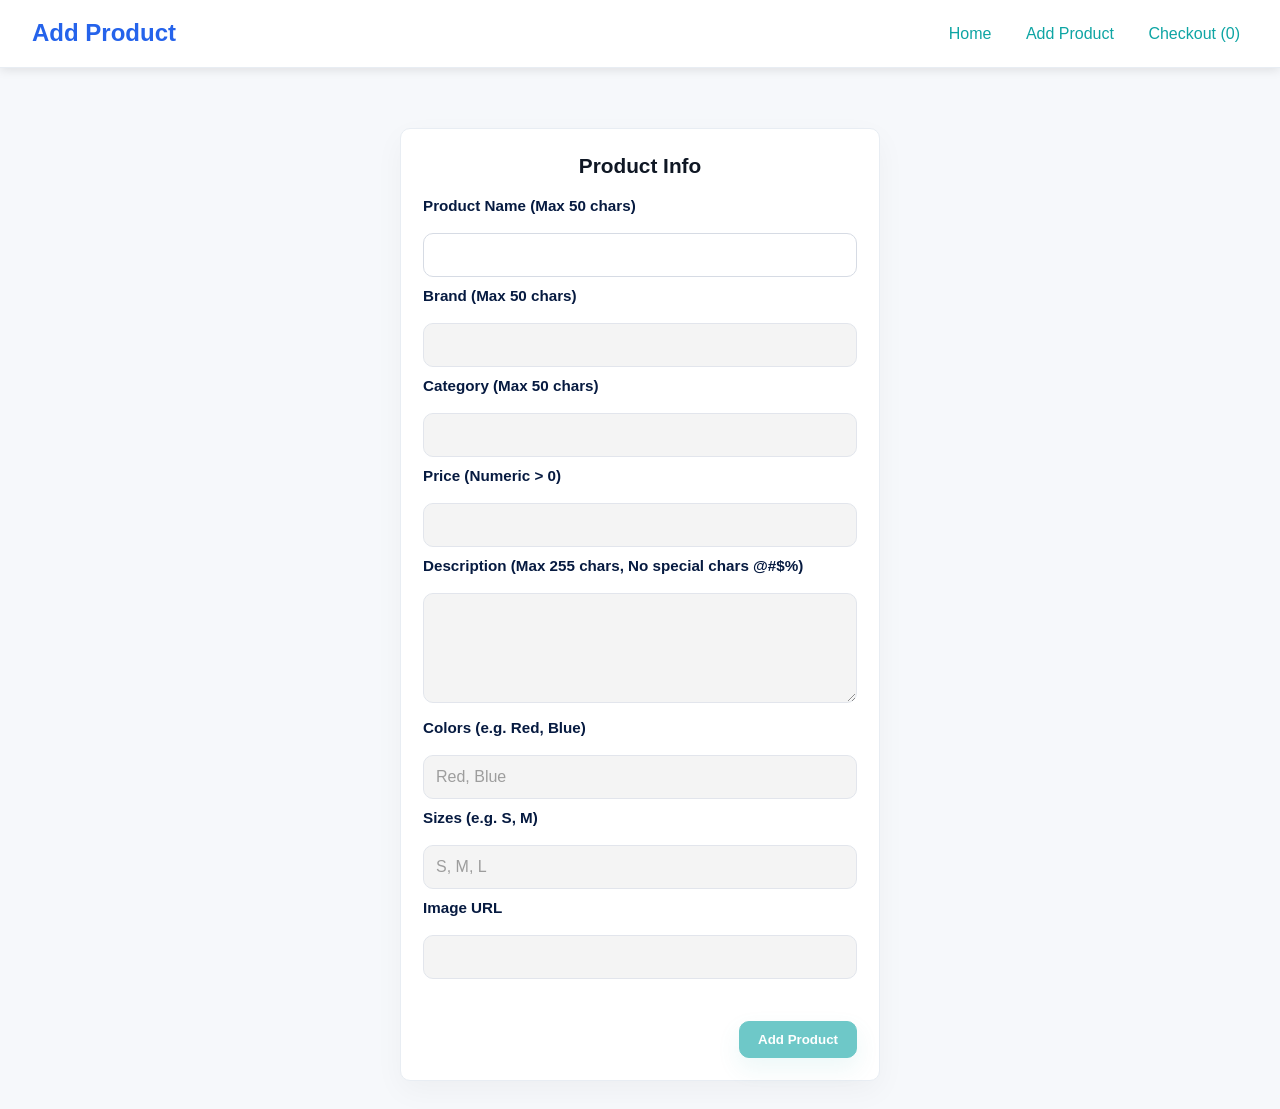
==== commit ce498a13: "Refactor add-product.html to use external CSS Removed inline CSS styles for error messages and input" ====
--- a/add-product.html
+++ b/add-product.html
@@ -5,45 +5,7 @@
     <meta name="viewport" content="width=device-width,initial-scale=1" />
     <title>Add Product</title>
     <link rel="stylesheet" href="css/style.css" />
-    <style>
-      /* CSS hiển thị lỗi */
-      .error-msg {
-        color: red;
-        font-size: 0.85em;
-        margin-top: 4px;
-        display: none;
-      }
-      .input-error {
-        border: 1px solid red;
-        background-color: #fff0f0;
-      }
-
-      /* Làm mờ ô input khi bị Disabled */
-      input:disabled,
-      textarea:disabled {
-        background-color: #f0f0f0; /* Màu xám nhẹ */
-        cursor: not-allowed;
-        opacity: 0.7;
-      }
-
-      /* Hiệu ứng khi focus */
-      input:focus,
-      textarea:focus {
-        border-color: #007bff;
-        outline: none;
-        background-color: #fff;
-      }
-
-      button {
-        margin-top: 20px;
-        padding: 10px 20px;
-        cursor: pointer;
-      }
-      button:disabled {
-        background-color: #ccc;
-        cursor: not-allowed;
-      }
-    </style>
+    <link rel="stylesheet" href="css/pages.css" />
   </head>
   <body>
     <header class="site-header">
--- a/css/pages.css
+++ b/css/pages.css
@@ -0,0 +1,300 @@
+/* Styles moved from individual HTML pages (add-product.html, checkout.html) */
+
+/* --- add-product.html styles --- */
+/* CSS hiển thị lỗi */
+.error-msg {
+  color: red;
+  font-size: 0.85em;
+  margin-top: 4px;
+  display: none;
+}
+.input-error {
+  border: 1px solid red;
+  background-color: #fff0f0;
+}
+
+/* Làm mờ ô input khi bị Disabled */
+input:disabled,
+textarea:disabled {
+  background-color: #f0f0f0; /* Màu xám nhẹ */
+  cursor: not-allowed;
+  opacity: 0.7;
+}
+
+/* Hiệu ứng khi focus */
+input:focus,
+textarea:focus {
+  border-color: #007bff;
+  outline: none;
+  background-color: #fff;
+}
+
+button {
+  margin-top: 20px;
+  padding: 10px 20px;
+  cursor: pointer;
+}
+button:disabled {
+  background-color: #ccc;
+  cursor: not-allowed;
+}
+
+/* --- checkout.html styles --- */
+/* Reset và base styles */
+* {
+  box-sizing: border-box;
+  margin: 0;
+  padding: 0;
+}
+body.checkout-page {
+  font-family:
+    -apple-system, BlinkMacSystemFont, "Segoe UI", Roboto, sans-serif;
+  line-height: 1.6;
+  color: #333;
+  background-color: #f8f9fa;
+}
+
+.site-header {
+  background: white;
+  padding: 1rem 2rem;
+  box-shadow: 0 2px 10px rgba(0, 0, 0, 0.1);
+  display: flex;
+  justify-content: space-between;
+  align-items: center;
+  margin-bottom: 2rem;
+}
+.site-header h1 {
+  font-size: 1.5rem;
+  color: #2563eb;
+}
+nav a {
+  margin-left: 1.5rem;
+  text-decoration: none;
+  color: #4b5563;
+  font-weight: 500;
+}
+nav a:hover {
+  color: #2563eb;
+}
+main.checkout-main {
+  max-width: 800px;
+  margin: 0 auto;
+  padding: 0 1.5rem 2rem;
+}
+
+/* Form container */
+.checkout-form {
+  background: white;
+  padding: 2rem;
+  border-radius: 12px;
+  box-shadow: 0 4px 20px rgba(0, 0, 0, 0.08);
+}
+.checkout-form h2 {
+  color: #1f2937;
+  margin-bottom: 1.5rem;
+  padding-bottom: 0.75rem;
+  border-bottom: 2px solid #e5e7eb;
+  font-size: 1.5rem;
+}
+.form-section {
+  margin-bottom: 2rem;
+}
+.section-title {
+  display: flex;
+  align-items: center;
+  margin-bottom: 1.25rem;
+  color: #374151;
+  font-size: 1.1rem;
+  font-weight: 600;
+}
+.section-title svg {
+  margin-right: 0.75rem;
+  color: #2563eb;
+}
+.form-group {
+  margin-bottom: 1.5rem;
+}
+.form-group label {
+  display: block;
+  margin-bottom: 0.5rem;
+  font-weight: 500;
+  color: #4b5563;
+}
+.form-group input[type="text"],
+.form-group input[type="email"],
+.form-group input[type="tel"],
+.form-group select,
+.form-group textarea {
+  width: 100%;
+  padding: 0.875rem;
+  border: 1.5px solid #d1d5db;
+  border-radius: 8px;
+  font-size: 1rem;
+  transition: all 0.2s;
+  background: white;
+}
+.form-group input:focus,
+.form-group select:focus,
+.form-group textarea:focus {
+  outline: none;
+  border-color: #2563eb;
+  box-shadow: 0 0 0 3px rgba(37, 99, 235, 0.1);
+}
+.form-group input.error,
+.form-group select.error,
+.form-group textarea.error {
+  border-color: #dc2626;
+}
+.error-message {
+  color: #dc2626;
+  font-size: 0.875rem;
+  margin-top: 0.375rem;
+  display: none;
+}
+.radio-group {
+  display: flex;
+  gap: 1.5rem;
+  flex-wrap: wrap;
+}
+.radio-option {
+  flex: 1;
+  min-width: 200px;
+}
+.radio-option input[type="radio"] {
+  display: none;
+}
+.radio-label {
+  display: block;
+  padding: 1.25rem;
+  border: 2px solid #e5e7eb;
+  border-radius: 8px;
+  cursor: pointer;
+  transition: all 0.2s;
+}
+.radio-label:hover {
+  border-color: #2563eb;
+  background: #f0f9ff;
+}
+.radio-label.selected {
+  border-color: #2563eb;
+  background: #eff6ff;
+}
+.radio-label .title {
+  font-weight: 600;
+  margin-bottom: 0.25rem;
+  color: #1f2937;
+}
+.radio-label .desc {
+  font-size: 0.9rem;
+  color: #6b7280;
+}
+.address-cascade {
+  display: grid;
+  grid-template-columns: repeat(auto-fit, minmax(200px, 1fr));
+  gap: 1rem;
+  margin-bottom: 1rem;
+}
+.shipping-info {
+  padding: 1.5rem;
+  background: #f9fafb;
+  border-radius: 8px;
+  border: 1px solid #e5e7eb;
+  margin-top: 1rem;
+  animation: fadeIn 0.3s ease;
+}
+@keyframes fadeIn {
+  from {
+    opacity: 0;
+    transform: translateY(-10px);
+  }
+  to {
+    opacity: 1;
+    transform: translateY(0);
+  }
+}
+.order-summary-simple {
+  background: #f8fafc;
+  padding: 1.5rem;
+  border-radius: 8px;
+  margin-top: 2rem;
+  border: 1px solid #e2e8f0;
+}
+.checkout-layout {
+  display: flex;
+  gap: 1.5rem;
+  align-items: flex-start;
+  margin-top: 0.5rem;
+}
+.checkout-form {
+  flex: 2 1 0px;
+  margin-top: 0;
+}
+.order-summary-simple {
+  flex: 1 0 280px;
+  margin-top: 0;
+  position: sticky;
+  top: 1.25rem;
+  height: fit-content;
+}
+.summary-total {
+  display: flex;
+  justify-content: space-between;
+  align-items: center;
+  font-size: 1.25rem;
+  font-weight: 700;
+  color: #1f2937;
+}
+.summary-total .amount {
+  color: #2563eb;
+  font-size: 1.5rem;
+}
+.submit-btn {
+  width: 100%;
+  padding: 1rem;
+  background: #2563eb;
+  color: white;
+  border: none;
+  border-radius: 8px;
+  font-size: 1.125rem;
+  font-weight: 600;
+  cursor: pointer;
+  transition: background 0.2s;
+  margin-top: 2rem;
+}
+.submit-btn:hover {
+  background: #1d4ed8;
+}
+.submit-btn:disabled {
+  background: #9ca3af;
+  cursor: not-allowed;
+}
+#empty-msg {
+  text-align: center;
+  color: #6b7280;
+  font-size: 1.1rem;
+  padding: 3rem;
+  background: white;
+  border-radius: 12px;
+}
+@media (max-width: 640px) {
+  .site-header {
+    flex-direction: column;
+    gap: 1rem;
+    text-align: center;
+  }
+  nav a {
+    margin: 0 0.75rem;
+  }
+  .checkout-form {
+    padding: 1.5rem;
+  }
+  .address-cascade {
+    grid-template-columns: 1fr;
+  }
+  .radio-group {
+    flex-direction: column;
+  }
+  .radio-option {
+    min-width: 100%;
+  }
+}
